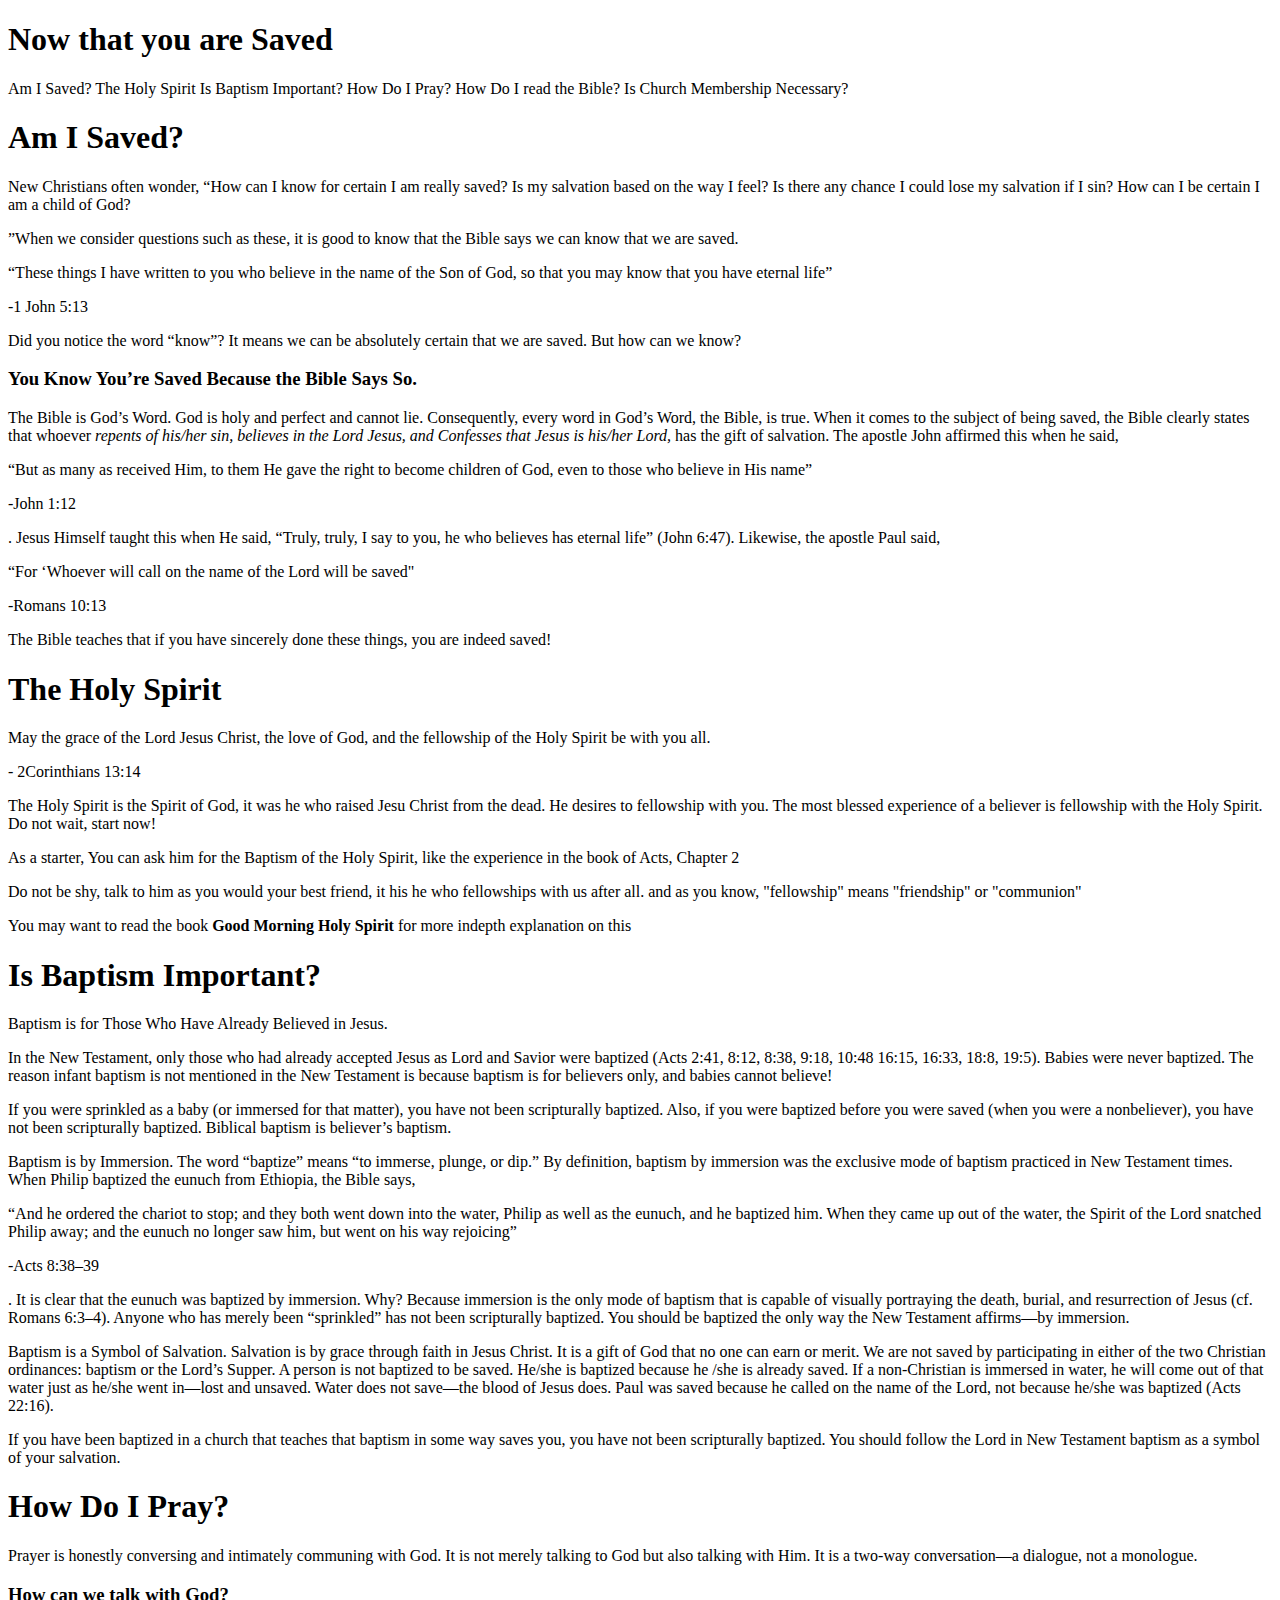
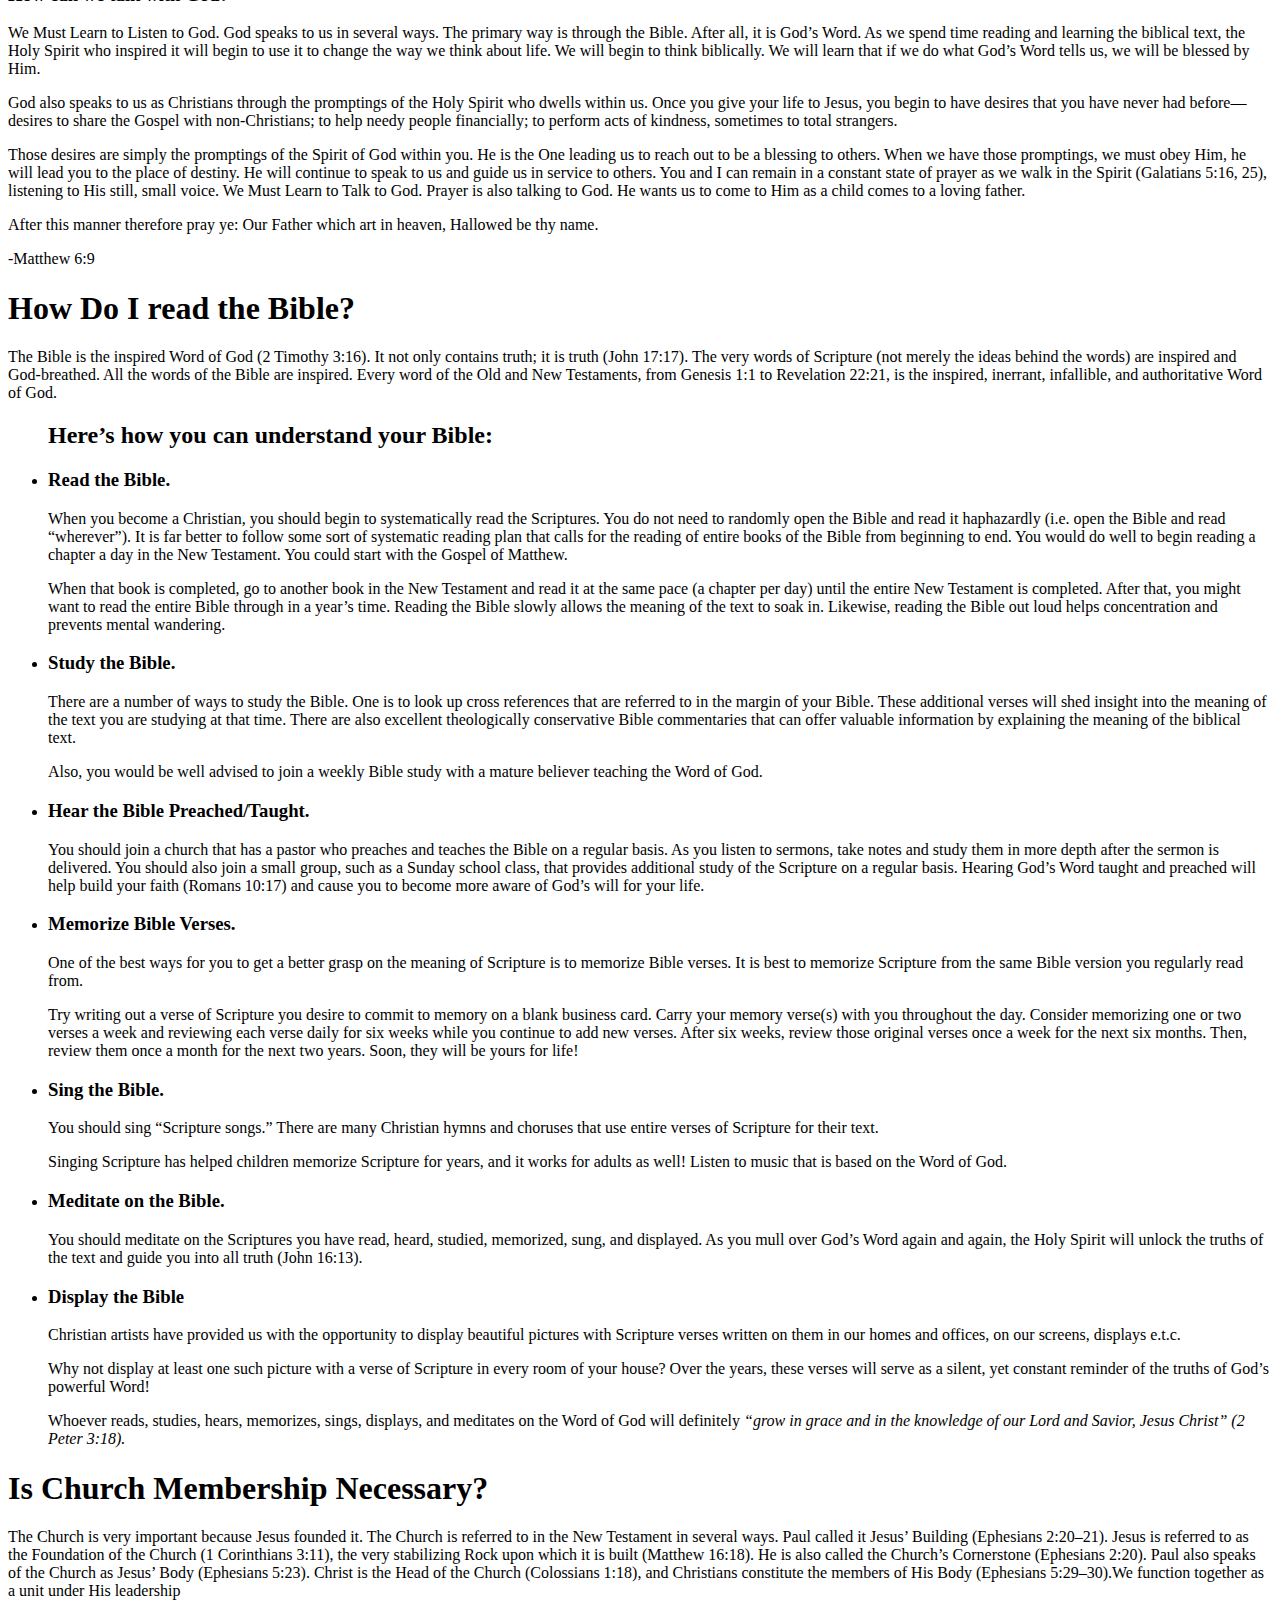
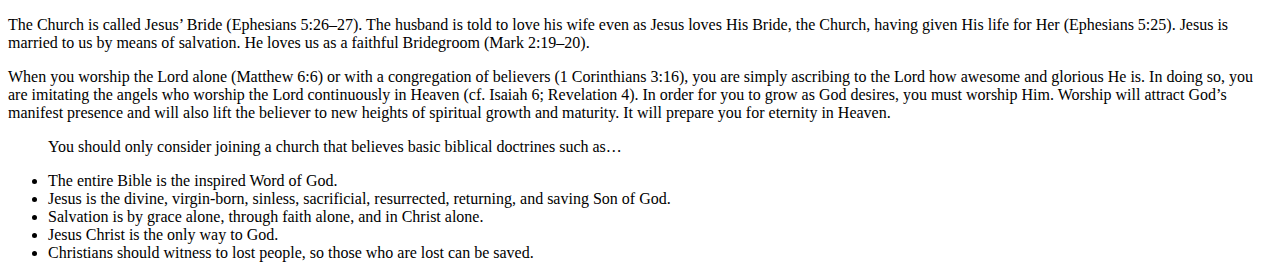
==== index.html @ c07d6c0a "complete content" ====
<!DOCTYPE html>
<html>
  <head lang="en">
    <meta charset="UTF-8"
    <meta name="viewport" content="width=devicewidth, initial-scale=1.0">
    <link rel="stylesheet" href="styles.css"
  </head>
  <body>
    <main id="main-doc">
      <nav id="navbar">
        <header><h1>Now that you are Saved</h1></header>
        <a class="nav-link">Am I Saved?</a>
        <a class="nav-link">The Holy Spirit</a>
        <a class="nav-link">Is Baptism Important?</a>
        <a class="nav-link">How Do I Pray?</a>
        <a class="nav-link">How Do I read the Bible?</a>
        <a class="nav-link">Is Church Membership Necessary?</a>
      </nav>
      <div class="main-container">
        <section class="main-section">
          <header><h1>Am I Saved?</h1></header>
          <p>New Christians often wonder, “How can I know for certain I am really saved? Is my salvation based on the way I feel? Is there any chance I could lose my salvation if I sin? How can I be certain I am a child of God?</p> 
          <p>”When we consider questions such as these, it is good to know that the Bible says we can know that we are saved.</p>
          <div class="verse"><p>“These things I have written to you who believe in the name of the Son of God, so that you may know that you have eternal life” <p>-1 John 5:13</p></div>
          <p>Did you notice the word “know”? It means we can be absolutely certain that we are saved. But how can we know?</p>
          <h3>You Know You’re Saved Because
the Bible Says So.</h4> <p>The Bible is God’s Word. God is holy and perfect and cannot lie. Consequently, every word in God’s Word, the Bible, is true. When it comes to the subject of being saved, the Bible clearly states that whoever <i>repents of his/her sin, believes in the Lord Jesus, and Confesses that Jesus is his/her Lord,</i> has the gift of salvation. The apostle John affirmed this when he said, 
          <div class="verse"><p>“But as many as received Him, to them He gave the right to become children of God, even to those who believe in His name”</p> <p> -John 1:12</p></div>. Jesus Himself taught this when He said, “Truly, truly, I say to you, he who believes has eternal life” (John 6:47). Likewise, the apostle Paul said, <div class="verse"><p>“For ‘Whoever will call on the name of the Lord will be saved"</p> <p>-Romans 10:13</p></div>
          <p>The Bible teaches that if you have sincerely done these things, you are indeed saved!</p>
          </section>
          <section class="main-section">
          <header><h1>The Holy Spirit</h1></header>
            <div class="verse"><p>May the grace of the Lord Jesus Christ, the love of God, and the fellowship of the Holy Spirit be with you all.<p>- 2Corinthians 13:14</p>
</p></div>
          <p>The Holy Spirit is the Spirit of God, it was he who raised Jesu Christ from the dead. He desires to fellowship with you. The most blessed experience of a believer is fellowship with the Holy Spirit. Do not wait, start now!</p><p>As a starter, You can ask him for the Baptism of the Holy Spirit, like the experience in the book of Acts, Chapter 2</p><p>Do not be shy, talk to him as you would your best friend, it his he who fellowships with us after all. and as you know, "fellowship" means "friendship" or "communion"</p><p>  You may want to read the book <strong>Good Morning Holy Spirit</strong> for more indepth explanation on this </p> 
          
          </section>
          <section class="main-section">
          <header><h1>Is Baptism Important?</h1>Baptism is for Those Who Have
Already Believed in Jesus. <p> In the New Testament, only those who had already accepted Jesus as Lord and Savior were baptized (Acts 2:41, 8:12, 8:38, 9:18, 10:48 16:15, 16:33, 18:8, 19:5). Babies were never baptized. The reason infant baptism is not mentioned in the New Testament is because baptism is for believers only, and babies cannot believe!</p> <p>If you were sprinkled as a baby (or immersed for that matter), you have not been scripturally baptized. Also, if you were baptized before you were saved (when you were a nonbeliever), you have not been scripturally baptized. Biblical baptism is believer’s baptism.</p>
          <p>Baptism is by Immersion.
The word “baptize” means “to immerse, plunge, or dip.” By definition, baptism by immersion was the exclusive mode of baptism practiced in New Testament times. When Philip baptized the eunuch from Ethiopia, the Bible says, <div class="verse"><p>“And he ordered the chariot to stop; and they both went down into the water, Philip as well as the eunuch, and he baptized him. When they came up out of the water, the Spirit of the Lord snatched Philip away; and the eunuch no longer saw him, but went on his way rejoicing”</p> <p>-Acts 8:38–39</p></div>. It is clear that the eunuch was baptized by immersion. Why? Because immersion is the only mode of baptism that is capable of visually portraying the death, burial, and resurrection of Jesus (cf. Romans 6:3–4). Anyone who has merely been “sprinkled” has not been scripturally baptized. You should be baptized the only way the New Testament affirms—by immersion.</p> 
          <p>Baptism is a Symbol of Salvation. Salvation is by grace through faith in Jesus Christ. It is a gift of God that no one can earn or merit. We are not saved by participating in either of the two Christian ordinances: baptism or the Lord’s Supper. A person is not baptized to be saved. He/she is baptized because he /she is already saved. If a non-Christian is immersed in water, he will come out of that water just as he/she went in—lost and unsaved. Water does not save—the blood of Jesus does. Paul was saved because he called on the name of the Lord, not because he/she was baptized (Acts 22:16).</p> <p>If you have been baptized in a church that teaches that baptism in some way saves you, you have not been scripturally baptized. You should follow the Lord in New Testament baptism as a symbol of your salvation.</p>
          </header>
          </section>
          <section class="main-section">
          <header><h1>How Do I Pray?</h1>
            <p>Prayer is honestly conversing and intimately communing with God. It is not merely talking to God but also talking with Him. It is a two-way conversation—a dialogue, not a monologue.</p> <h3>How can we talk with God?</h3> We Must Learn to Listen to God. God speaks to us in several ways. The primary way is through the Bible. After all, it is God’s Word. As we spend time reading and learning the biblical text, the Holy Spirit who inspired it will begin to use it to change the way we think about life. We will begin to think biblically. We will learn that if we do what God’s Word tells us, we will be blessed by Him.</p>
<p> God also speaks to us as Christians through the promptings of the Holy Spirit who dwells within us. Once you give your life to Jesus, you begin to have desires that you have never had before—desires to share the Gospel with non-Christians; to help needy people financially; to perform acts of kindness, sometimes to total strangers.</p> <p>Those desires are simply the promptings of the Spirit of God within you. He is the One leading us to reach out to be a blessing to others. When we have those promptings, we must obey Him, he will lead you to the place of destiny. He will continue to speak to us and guide us in service to others. You and I can remain in a constant state of prayer as we walk in the Spirit (Galatians 5:16, 25), listening to His still, small voice. We Must Learn to Talk to God. Prayer is also talking to God. He wants us to come to Him as a child comes to a loving father.</p><div class="verse"><p>After this manner therefore pray ye: Our Father which art in heaven, Hallowed be thy name.</p><p>-Matthew 6:9</p></p>
          </header>
          </section>
          <section class="main-section">
            <header><h1>How Do I read the Bible?</h1>
            <p>The Bible is the inspired Word of God (2 Timothy 3:16). It not only contains truth; it is truth (John 17:17). The very words of Scripture (not merely the ideas behind the words) are inspired and God-breathed. All the words of the Bible are inspired. Every word of the Old and New Testaments, from Genesis 1:1 to Revelation 22:21, is the inspired, inerrant, infallible, and authoritative Word of God.</p>
         <ul><h2>Here’s how you can understand your Bible:</h2>
          <li><h3>Read the Bible.</h3> <p>When you become a Christian, you should begin to systematically read the Scriptures. You do not need to randomly open the Bible and read it haphazardly (i.e. open the Bible and read “wherever”). It is far better to follow some sort of systematic reading plan that calls for the reading of entire books of the Bible from beginning to end. You would do well to begin reading a chapter a day in the New Testament. You could start with the Gospel of Matthew.</p> <p>When that book is completed, go to another book in the New Testament and read it at the same pace (a chapter per day) until the entire New Testament is completed. After that, you might want to read the entire Bible through in a year’s time. Reading the Bible slowly allows the meaning of the text to soak in. Likewise, reading the Bible out loud helps concentration and prevents mental wandering.</p></li>
            <li><h3>Study the Bible.</h3>
<p>There are a number of ways to study the Bible. One is to look up cross references that are referred to in the margin of your Bible. These additional verses will shed insight into the meaning of the text you are studying at that time. There are also excellent theologically conservative Bible commentaries that can offer valuable information by explaining the meaning of the biblical text.</p> <p>Also, you would be well advised to join a weekly Bible study with a mature believer teaching the Word of God.</p></li>
            <li><h3>Hear the Bible Preached/Taught.</h3>
You should join a church that has a pastor who preaches and teaches the Bible on a regular basis. As you listen to sermons, take notes and study them in more depth after the sermon is delivered. You should also join a small group, such as a Sunday school class, that provides additional study of the Scripture on a regular basis. Hearing God’s Word taught and preached will help build your faith (Romans 10:17) and cause you to become more aware of God’s will for your life.</p></li>
            <li><h3>Memorize Bible Verses.</h3>
            <p>One of the best ways for you to get a better grasp on the meaning of Scripture is to memorize Bible verses. It is best to memorize Scripture from the same Bible version you regularly read from.</p> <p>Try writing out a verse of Scripture you desire to commit to memory on a blank business card. Carry your memory verse(s) with you throughout the day. Consider memorizing one or two verses a week and reviewing each verse daily for six weeks while you continue to add new verses. After six weeks, review those original verses once a week for the next six months. Then, review them once a month for the next two years. Soon, they will be yours for life!</p></li>
            <li><h3>Sing the Bible.</h3>
            <p>You should sing “Scripture songs.” There are many Christian hymns and choruses that use entire verses of Scripture for their text.</p> <p>Singing Scripture has helped children memorize Scripture for years, and it works for adults as well! Listen to music that is based on the Word of God.</p></li>
            <li><h3>Meditate on the Bible.</h3>
            <p>You should meditate on the Scriptures you have read, heard, studied, memorized, sung, and displayed. As you mull over God’s Word again and again, the Holy Spirit will unlock the truths of the text and guide you into all truth (John 16:13).</p></li>
            <li><h3>Display the Bible</h3>
            <p>Christian artists have provided us with the opportunity to display beautiful pictures with Scripture verses written on them in our homes and offices, on our screens, displays e.t.c.</p> <p>Why not display at least one such picture with a verse of Scripture in every room of your house? Over the years, these verses will serve as a silent, yet constant reminder of the truths of God’s powerful Word!</p></li>
            <p>Whoever reads, studies, hears, memorizes, sings, displays, and meditates on the Word of God will definitely <i>“grow in grace and in the knowledge of our Lord and Savior, Jesus Christ” (2 Peter 3:18).</i></p>
            </header>
          </section>
          <section class="main-section">
            <header><h1>Is Church Membership Necessary?</h1>
            <p>The Church is very important because Jesus founded it. The Church is referred to in the New Testament in several ways. Paul called it Jesus’ Building (Ephesians 2:20–21). Jesus is referred to as the Foundation of the Church (1 Corinthians 3:11), the very stabilizing Rock upon which it is built (Matthew 16:18). He is also called the Church’s Cornerstone (Ephesians 2:20). Paul also speaks of the Church as Jesus’ Body (Ephesians 5:23). Christ is the Head of the Church (Colossians 1:18), and Christians constitute the members of His Body (Ephesians 5:29–30).We function together as a unit under His leadership</p>
            <p>The Church is called Jesus’ Bride (Ephesians 5:26–27). The husband is told to love his wife even as Jesus loves His Bride, the Church, having given His life for Her (Ephesians 5:25). Jesus is married to us by means of salvation. He loves us as a faithful Bridegroom (Mark 2:19–20).</p><p>When you worship the Lord alone (Matthew 6:6) or with a congregation of believers (1 Corinthians 3:16), you are simply ascribing to the Lord how awesome and glorious He is. In doing so, you are imitating the angels who worship the Lord continuously in Heaven (cf. Isaiah 6; Revelation 4). In order for you to grow as God desires, you must worship Him. Worship will attract God’s manifest presence and will also lift the believer to new heights of spiritual growth and maturity. It will prepare you for eternity in Heaven.</p>
            <ul><p>You should only consider joining a
church that believes basic biblical doctrines such as…
<li>The entire Bible is the inspired Word of God.</li>
<li>Jesus is the divine, virgin-born, sinless, sacrificial,
resurrected, returning, and saving Son of God.</li>
<li>Salvation is by grace alone, through faith alone, and
in Christ alone.</li>
<li>Jesus Christ is the only way to God.</li>
<li>Christians should witness to lost people, so those
who are lost can be saved.</li></ul>
            </header>
          </section>
      </div>
    </main>
    <footer></footer>
  </body>
</html>
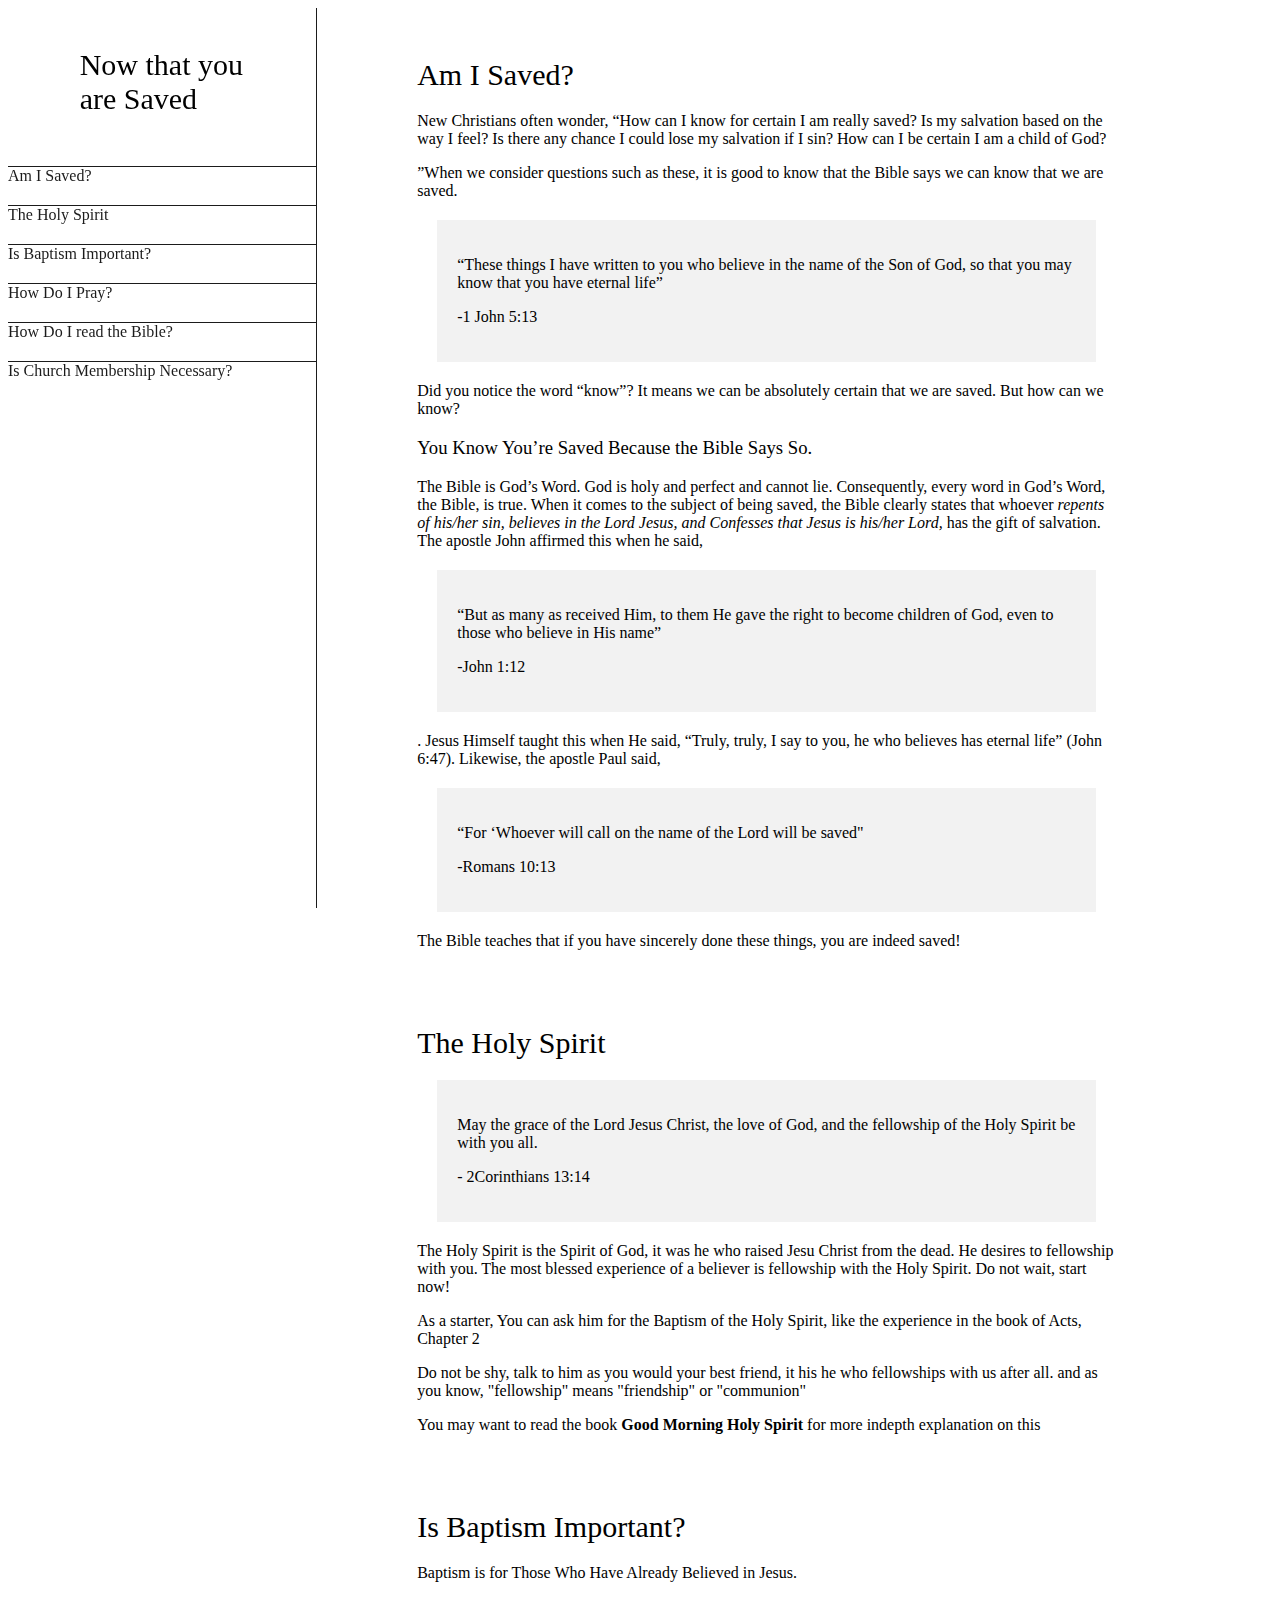
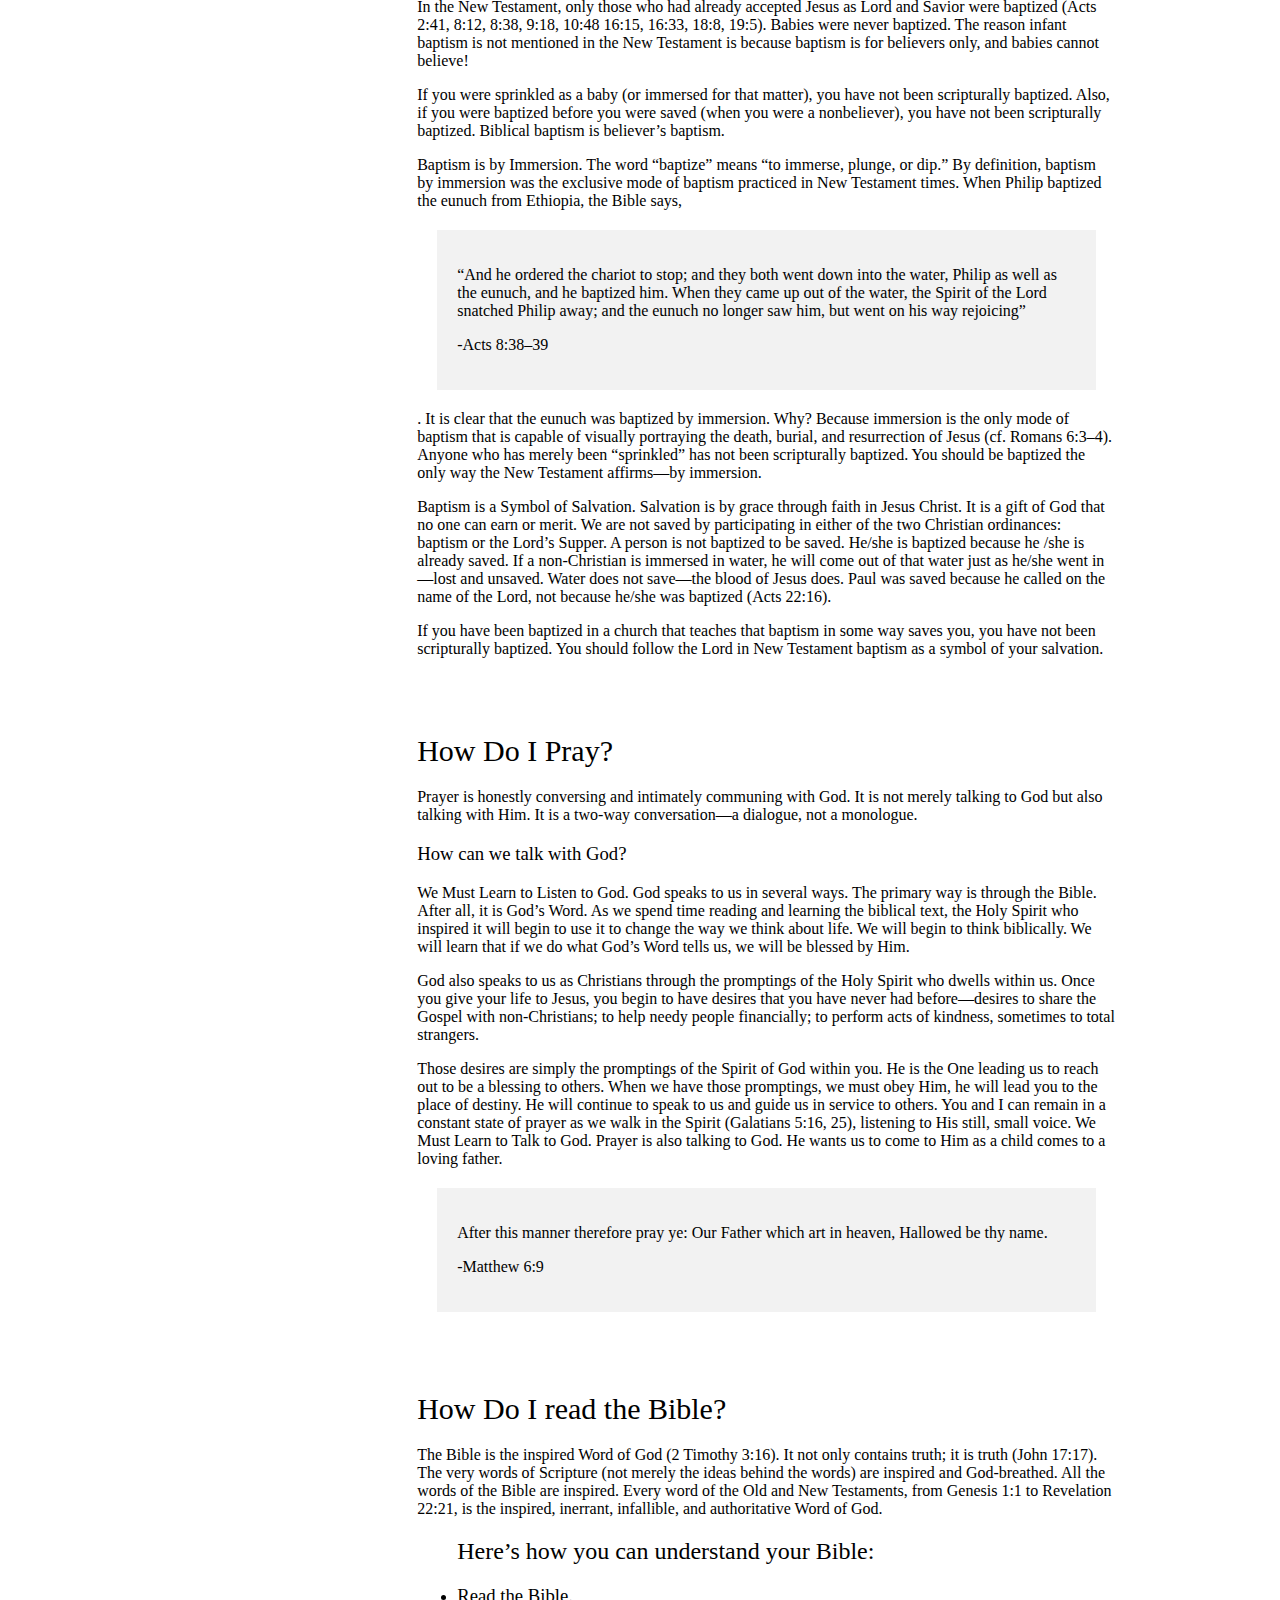
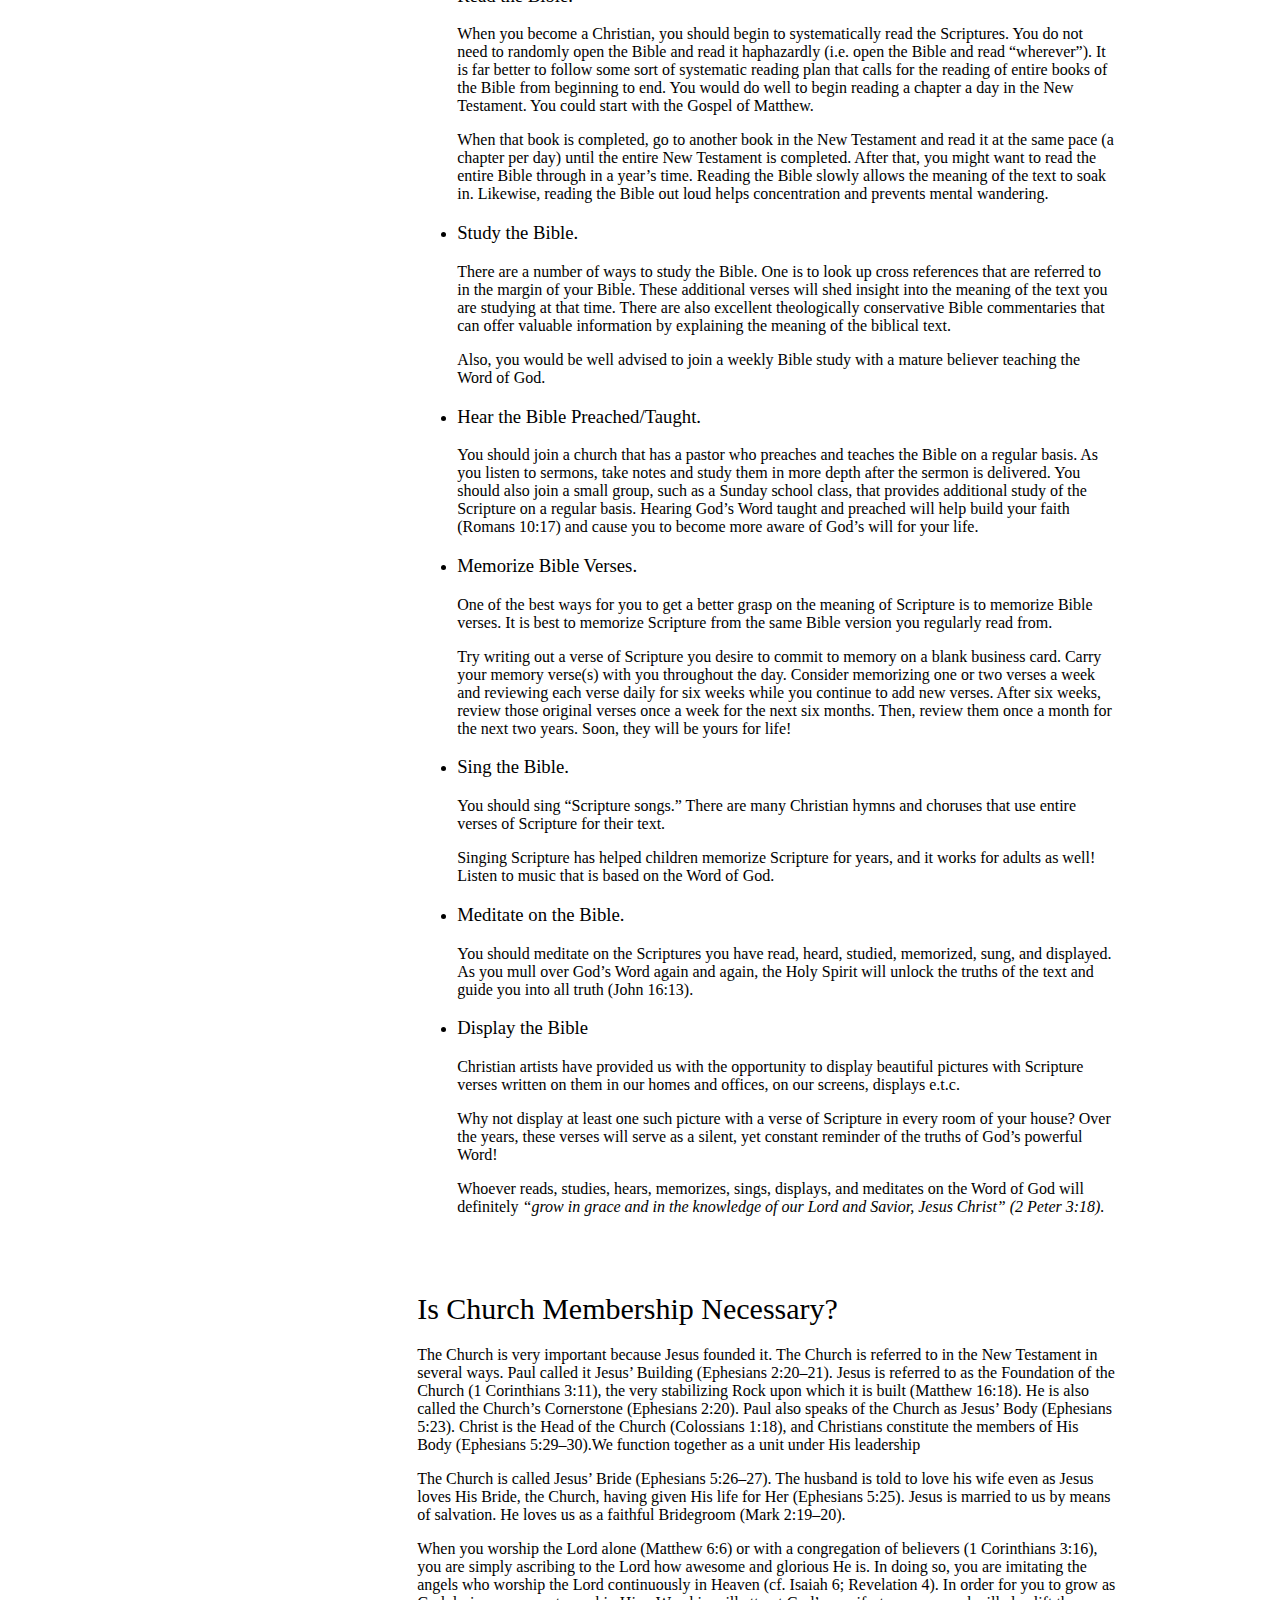
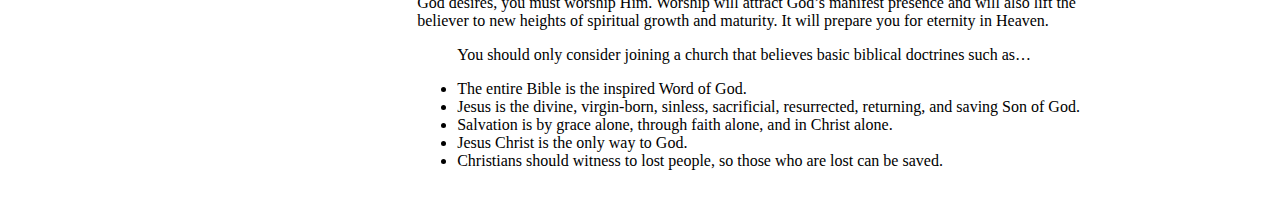
==== commit e0360489: "Fix nav links" ====
--- a/index.html
+++ b/index.html
@@ -9,16 +9,16 @@
     <main id="main-doc">
       <nav id="navbar">
         <header><h1>Now that you are Saved</h1></header>
-        <a class="nav-link">Am I Saved?</a>
-        <a class="nav-link">The Holy Spirit</a>
-        <a class="nav-link">Is Baptism Important?</a>
-        <a class="nav-link">How Do I Pray?</a>
-        <a class="nav-link">How Do I read the Bible?</a>
-        <a class="nav-link">Is Church Membership Necessary?</a>
+        <a class="nav-link" href="#Am_I_Saved?">Am I Saved?</a>
+        <a class="nav-link" href="#The_Holy_Spirit">The Holy Spirit</a>
+        <a class="nav-link" href="#Is_Baptism_Important?">Is Baptism Important?</a>
+        <a class="nav-link" href="#How_Do_I_Pray?">How Do I Pray?</a>
+        <a class="nav-link" href="#How_Do_I_read_the_Bible?">How Do I read the Bible?</a>
+        <a class="nav-link" href="#Is Church Membership Necessary?">Is Church Membership Necessary?</a>
       </nav>
       <div class="main-container">
         <section class="main-section">
-          <header><h1>Am I Saved?</h1></header>
+          <header><h1 id="Am_I_Saved?">Am I Saved?</h1></header>
           <p>New Christians often wonder, “How can I know for certain I am really saved? Is my salvation based on the way I feel? Is there any chance I could lose my salvation if I sin? How can I be certain I am a child of God?</p> 
           <p>”When we consider questions such as these, it is good to know that the Bible says we can know that we are saved.</p>
           <div class="verse"><p>“These things I have written to you who believe in the name of the Son of God, so that you may know that you have eternal life” <p>-1 John 5:13</p></div>
@@ -29,14 +29,14 @@
           <p>The Bible teaches that if you have sincerely done these things, you are indeed saved!</p>
           </section>
           <section class="main-section">
-          <header><h1>The Holy Spirit</h1></header>
+          <header><h1 id="The_Holy_Spirit">The Holy Spirit</h1></header>
             <div class="verse"><p>May the grace of the Lord Jesus Christ, the love of God, and the fellowship of the Holy Spirit be with you all.<p>- 2Corinthians 13:14</p>
 </p></div>
           <p>The Holy Spirit is the Spirit of God, it was he who raised Jesu Christ from the dead. He desires to fellowship with you. The most blessed experience of a believer is fellowship with the Holy Spirit. Do not wait, start now!</p><p>As a starter, You can ask him for the Baptism of the Holy Spirit, like the experience in the book of Acts, Chapter 2</p><p>Do not be shy, talk to him as you would your best friend, it his he who fellowships with us after all. and as you know, "fellowship" means "friendship" or "communion"</p><p>  You may want to read the book <strong>Good Morning Holy Spirit</strong> for more indepth explanation on this </p> 
           
           </section>
           <section class="main-section">
-          <header><h1>Is Baptism Important?</h1>Baptism is for Those Who Have
+          <header><h1 id="Is_Baptism_Important?">Is Baptism Important?</h1>Baptism is for Those Who Have
 Already Believed in Jesus. <p> In the New Testament, only those who had already accepted Jesus as Lord and Savior were baptized (Acts 2:41, 8:12, 8:38, 9:18, 10:48 16:15, 16:33, 18:8, 19:5). Babies were never baptized. The reason infant baptism is not mentioned in the New Testament is because baptism is for believers only, and babies cannot believe!</p> <p>If you were sprinkled as a baby (or immersed for that matter), you have not been scripturally baptized. Also, if you were baptized before you were saved (when you were a nonbeliever), you have not been scripturally baptized. Biblical baptism is believer’s baptism.</p>
           <p>Baptism is by Immersion.
 The word “baptize” means “to immerse, plunge, or dip.” By definition, baptism by immersion was the exclusive mode of baptism practiced in New Testament times. When Philip baptized the eunuch from Ethiopia, the Bible says, <div class="verse"><p>“And he ordered the chariot to stop; and they both went down into the water, Philip as well as the eunuch, and he baptized him. When they came up out of the water, the Spirit of the Lord snatched Philip away; and the eunuch no longer saw him, but went on his way rejoicing”</p> <p>-Acts 8:38–39</p></div>. It is clear that the eunuch was baptized by immersion. Why? Because immersion is the only mode of baptism that is capable of visually portraying the death, burial, and resurrection of Jesus (cf. Romans 6:3–4). Anyone who has merely been “sprinkled” has not been scripturally baptized. You should be baptized the only way the New Testament affirms—by immersion.</p> 
@@ -44,13 +44,13 @@
           </header>
           </section>
           <section class="main-section">
-          <header><h1>How Do I Pray?</h1>
+          <header><h1 id="How_Do_I_Pray?">How Do I Pray?</h1>
             <p>Prayer is honestly conversing and intimately communing with God. It is not merely talking to God but also talking with Him. It is a two-way conversation—a dialogue, not a monologue.</p> <h3>How can we talk with God?</h3> We Must Learn to Listen to God. God speaks to us in several ways. The primary way is through the Bible. After all, it is God’s Word. As we spend time reading and learning the biblical text, the Holy Spirit who inspired it will begin to use it to change the way we think about life. We will begin to think biblically. We will learn that if we do what God’s Word tells us, we will be blessed by Him.</p>
 <p> God also speaks to us as Christians through the promptings of the Holy Spirit who dwells within us. Once you give your life to Jesus, you begin to have desires that you have never had before—desires to share the Gospel with non-Christians; to help needy people financially; to perform acts of kindness, sometimes to total strangers.</p> <p>Those desires are simply the promptings of the Spirit of God within you. He is the One leading us to reach out to be a blessing to others. When we have those promptings, we must obey Him, he will lead you to the place of destiny. He will continue to speak to us and guide us in service to others. You and I can remain in a constant state of prayer as we walk in the Spirit (Galatians 5:16, 25), listening to His still, small voice. We Must Learn to Talk to God. Prayer is also talking to God. He wants us to come to Him as a child comes to a loving father.</p><div class="verse"><p>After this manner therefore pray ye: Our Father which art in heaven, Hallowed be thy name.</p><p>-Matthew 6:9</p></p>
           </header>
           </section>
           <section class="main-section">
-            <header><h1>How Do I read the Bible?</h1>
+            <header><h1 id="How_Do_I_read_the_Bible?">How Do I read the Bible?</h1>
             <p>The Bible is the inspired Word of God (2 Timothy 3:16). It not only contains truth; it is truth (John 17:17). The very words of Scripture (not merely the ideas behind the words) are inspired and God-breathed. All the words of the Bible are inspired. Every word of the Old and New Testaments, from Genesis 1:1 to Revelation 22:21, is the inspired, inerrant, infallible, and authoritative Word of God.</p>
          <ul><h2>Here’s how you can understand your Bible:</h2>
           <li><h3>Read the Bible.</h3> <p>When you become a Christian, you should begin to systematically read the Scriptures. You do not need to randomly open the Bible and read it haphazardly (i.e. open the Bible and read “wherever”). It is far better to follow some sort of systematic reading plan that calls for the reading of entire books of the Bible from beginning to end. You would do well to begin reading a chapter a day in the New Testament. You could start with the Gospel of Matthew.</p> <p>When that book is completed, go to another book in the New Testament and read it at the same pace (a chapter per day) until the entire New Testament is completed. After that, you might want to read the entire Bible through in a year’s time. Reading the Bible slowly allows the meaning of the text to soak in. Likewise, reading the Bible out loud helps concentration and prevents mental wandering.</p></li>
@@ -70,7 +70,7 @@
             </header>
           </section>
           <section class="main-section">
-            <header><h1>Is Church Membership Necessary?</h1>
+            <header><h1 id="Is Church Membership Necessary?">Is Church Membership Necessary?</h1>
             <p>The Church is very important because Jesus founded it. The Church is referred to in the New Testament in several ways. Paul called it Jesus’ Building (Ephesians 2:20–21). Jesus is referred to as the Foundation of the Church (1 Corinthians 3:11), the very stabilizing Rock upon which it is built (Matthew 16:18). He is also called the Church’s Cornerstone (Ephesians 2:20). Paul also speaks of the Church as Jesus’ Body (Ephesians 5:23). Christ is the Head of the Church (Colossians 1:18), and Christians constitute the members of His Body (Ephesians 5:29–30).We function together as a unit under His leadership</p>
             <p>The Church is called Jesus’ Bride (Ephesians 5:26–27). The husband is told to love his wife even as Jesus loves His Bride, the Church, having given His life for Her (Ephesians 5:25). Jesus is married to us by means of salvation. He loves us as a faithful Bridegroom (Mark 2:19–20).</p><p>When you worship the Lord alone (Matthew 6:6) or with a congregation of believers (1 Corinthians 3:16), you are simply ascribing to the Lord how awesome and glorious He is. In doing so, you are imitating the angels who worship the Lord continuously in Heaven (cf. Isaiah 6; Revelation 4). In order for you to grow as God desires, you must worship Him. Worship will attract God’s manifest presence and will also lift the believer to new heights of spiritual growth and maturity. It will prepare you for eternity in Heaven.</p>
             <ul><p>You should only consider joining a
--- a/styles.css
+++ b/styles.css
@@ -0,0 +1,71 @@
+html {
+    box-sizing: border-box;
+  }
+  * {
+    font-family: Open Sans, Tahoma, Roboto;
+  }
+  h1 {
+    font-size: 30px;
+    font-weight: normal;
+    text-align: left;
+  }
+  p {
+    font-size: 16px;
+    font-weight: normal;
+    leading: 18px
+  }
+  nav {
+    display: flex;
+    flex-direction: column;
+    height: 100vh;
+    border-right: 1px solid rgb(27, 27, 27);
+    position: fixed;
+
+  }
+  @media (nav) {
+    
+  }
+  nav h1 {
+    margin: 40px auto;
+    padding-left: 20px;
+    max-width: 60%
+  }
+  .nav-link {
+    border-top: 1px solid rgb(27, 27, 27);
+    padding: 10px auto;
+    margin: 10px 0;
+    justify-content: center;
+    color: rgb(27, 27, 27);
+    text-decoration: none;
+  }
+  .main-container {
+    width: 60%;
+    margin-left: 30%
+  }
+  .main-section {
+    margin: 20px;
+  }
+  main {
+    display: flex;
+  }
+  section {
+    margin: 20px auto;
+    padding: 10px;
+    width: 
+  }
+  h3 {
+    font-weight: normal;
+  }
+  h2 {
+    font-weight: normal;
+  }
+  .verse {
+    background-color: rgb(242, 242, 242);
+    min-width: 30%;
+    padding: 20px;
+    max-height: 10%;
+    margin: 20px; 
+  }
+  .verse p {
+  
+  }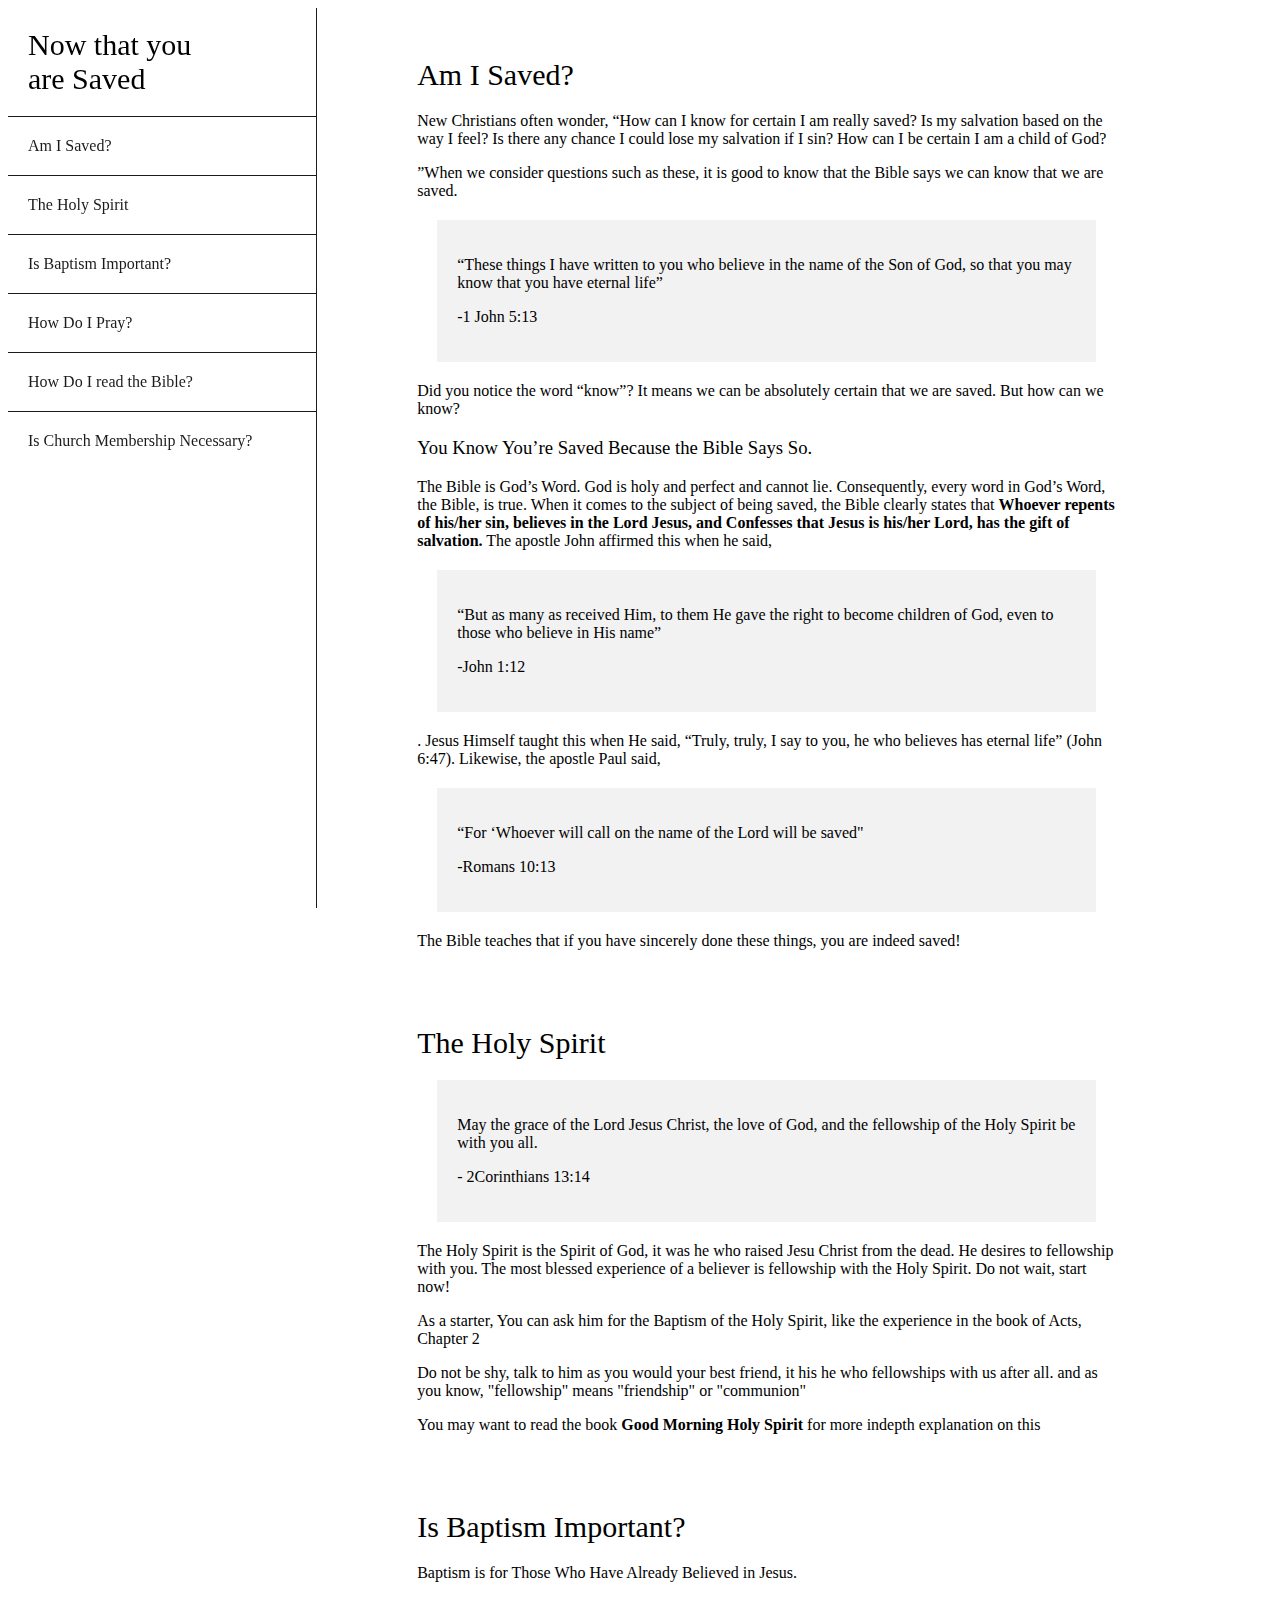
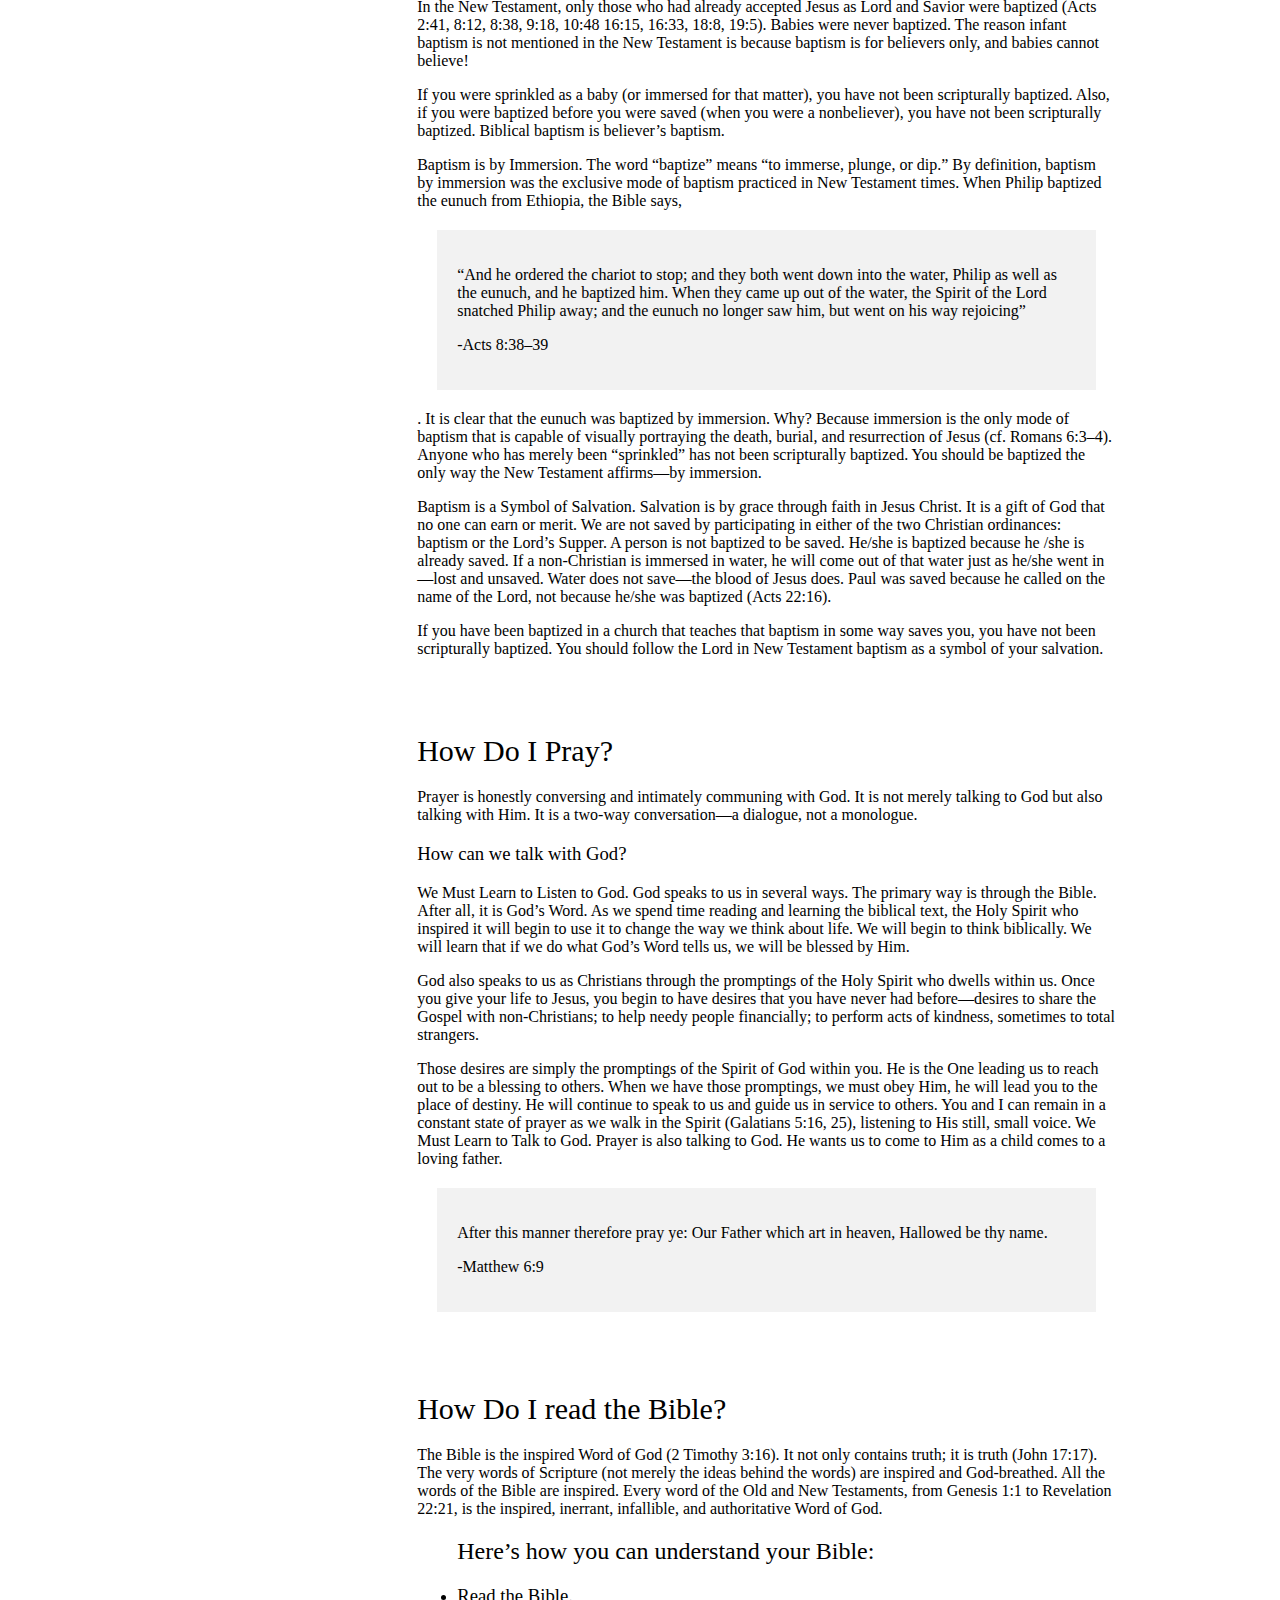
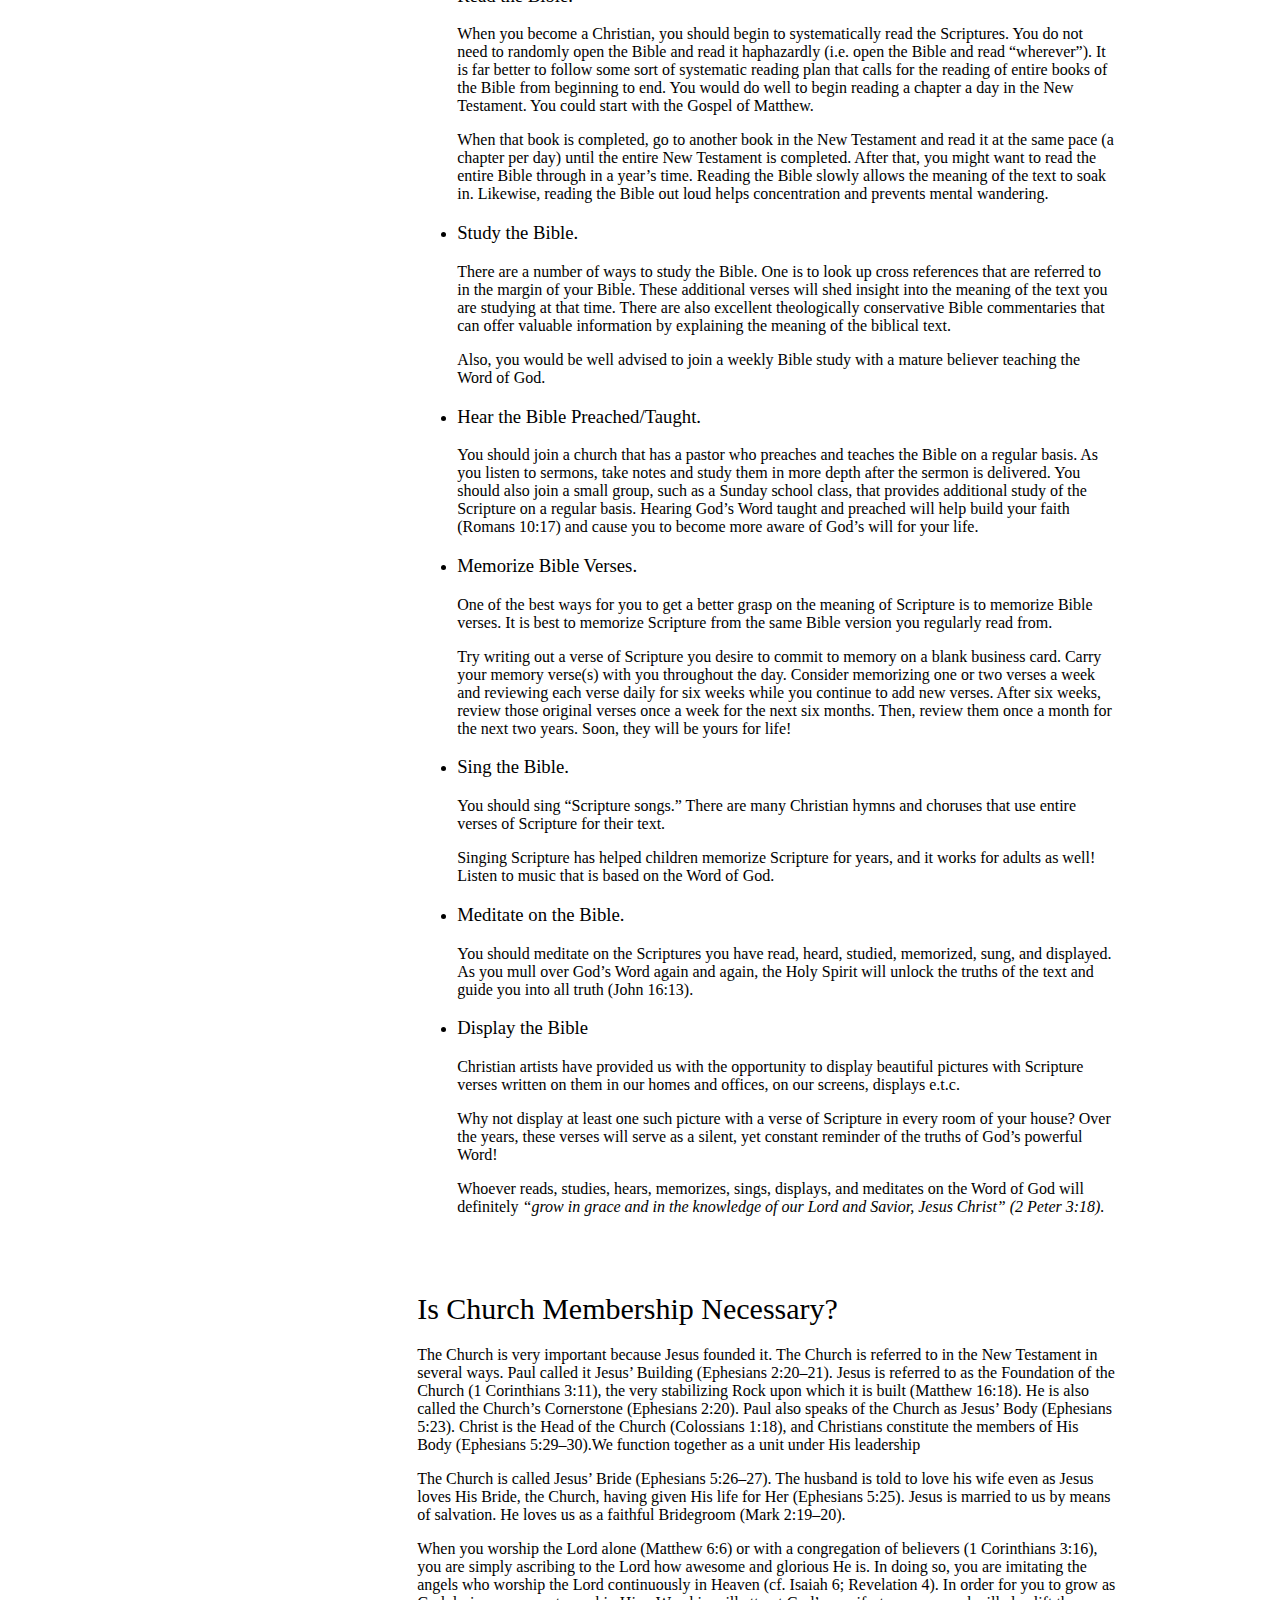
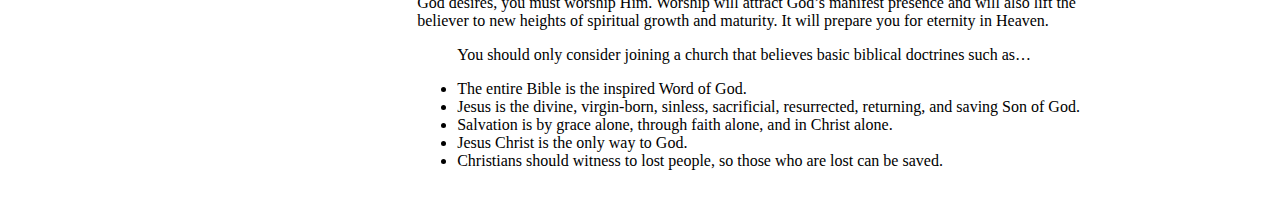
==== commit c5143ef2: "fix h1" ====
--- a/index.html
+++ b/index.html
@@ -24,7 +24,7 @@
           <div class="verse"><p>“These things I have written to you who believe in the name of the Son of God, so that you may know that you have eternal life” <p>-1 John 5:13</p></div>
           <p>Did you notice the word “know”? It means we can be absolutely certain that we are saved. But how can we know?</p>
           <h3>You Know You’re Saved Because
-the Bible Says So.</h4> <p>The Bible is God’s Word. God is holy and perfect and cannot lie. Consequently, every word in God’s Word, the Bible, is true. When it comes to the subject of being saved, the Bible clearly states that whoever <i>repents of his/her sin, believes in the Lord Jesus, and Confesses that Jesus is his/her Lord,</i> has the gift of salvation. The apostle John affirmed this when he said, 
+the Bible Says So.</h4> <p>The Bible is God’s Word. God is holy and perfect and cannot lie. Consequently, every word in God’s Word, the Bible, is true. When it comes to the subject of being saved, the Bible clearly states that <span>Whoever repents of his/her sin, believes in the Lord Jesus, and Confesses that Jesus is his/her Lord, has the gift of salvation.</span> The apostle John affirmed this when he said, 
           <div class="verse"><p>“But as many as received Him, to them He gave the right to become children of God, even to those who believe in His name”</p> <p> -John 1:12</p></div>. Jesus Himself taught this when He said, “Truly, truly, I say to you, he who believes has eternal life” (John 6:47). Likewise, the apostle Paul said, <div class="verse"><p>“For ‘Whoever will call on the name of the Lord will be saved"</p> <p>-Romans 10:13</p></div>
           <p>The Bible teaches that if you have sincerely done these things, you are indeed saved!</p>
           </section>
--- a/styles.css
+++ b/styles.css
@@ -26,14 +26,16 @@
     
   }
   nav h1 {
-    margin: 40px auto;
+    margin 40px o;
     padding-left: 20px;
     max-width: 60%
   }
+  span {
+    font-weight: bold;
+  }
   .nav-link {
     border-top: 1px solid rgb(27, 27, 27);
-    padding: 10px auto;
-    margin: 10px 0;
+    padding: 20px;
     justify-content: center;
     color: rgb(27, 27, 27);
     text-decoration: none;
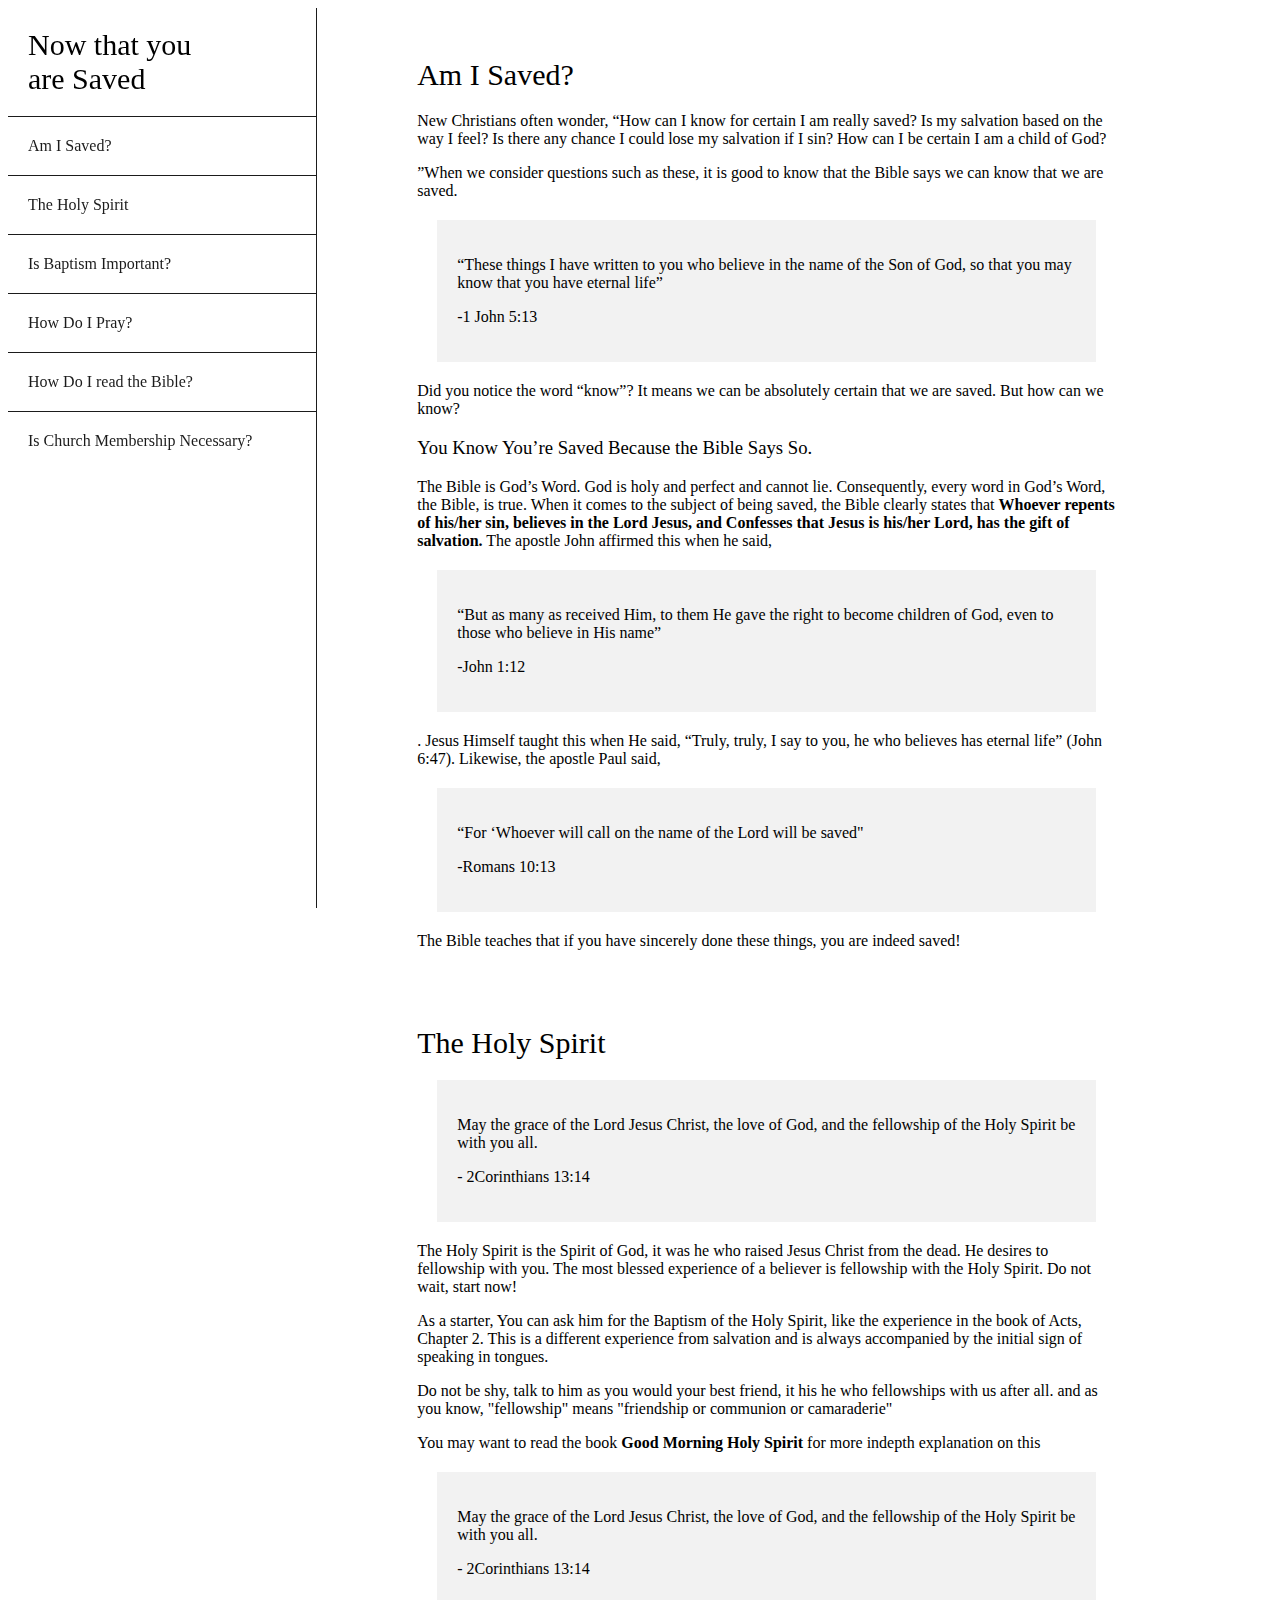
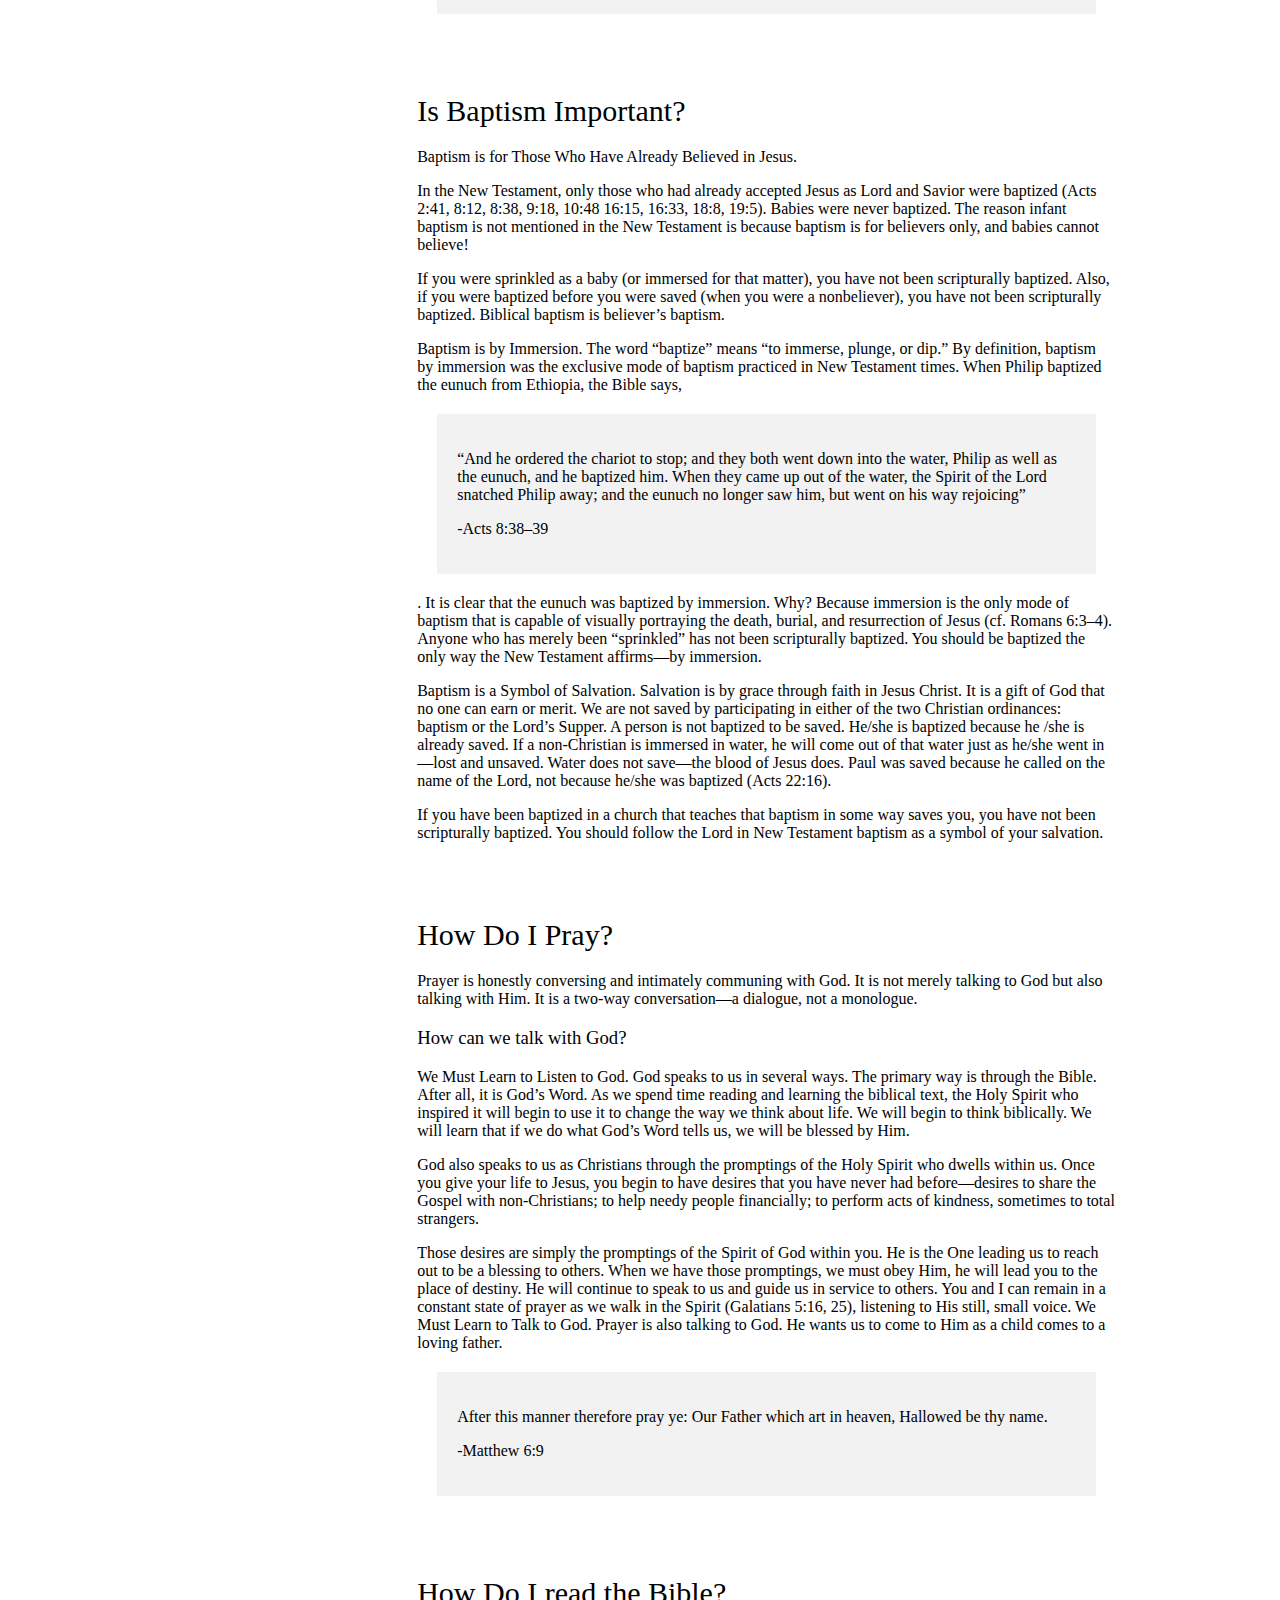
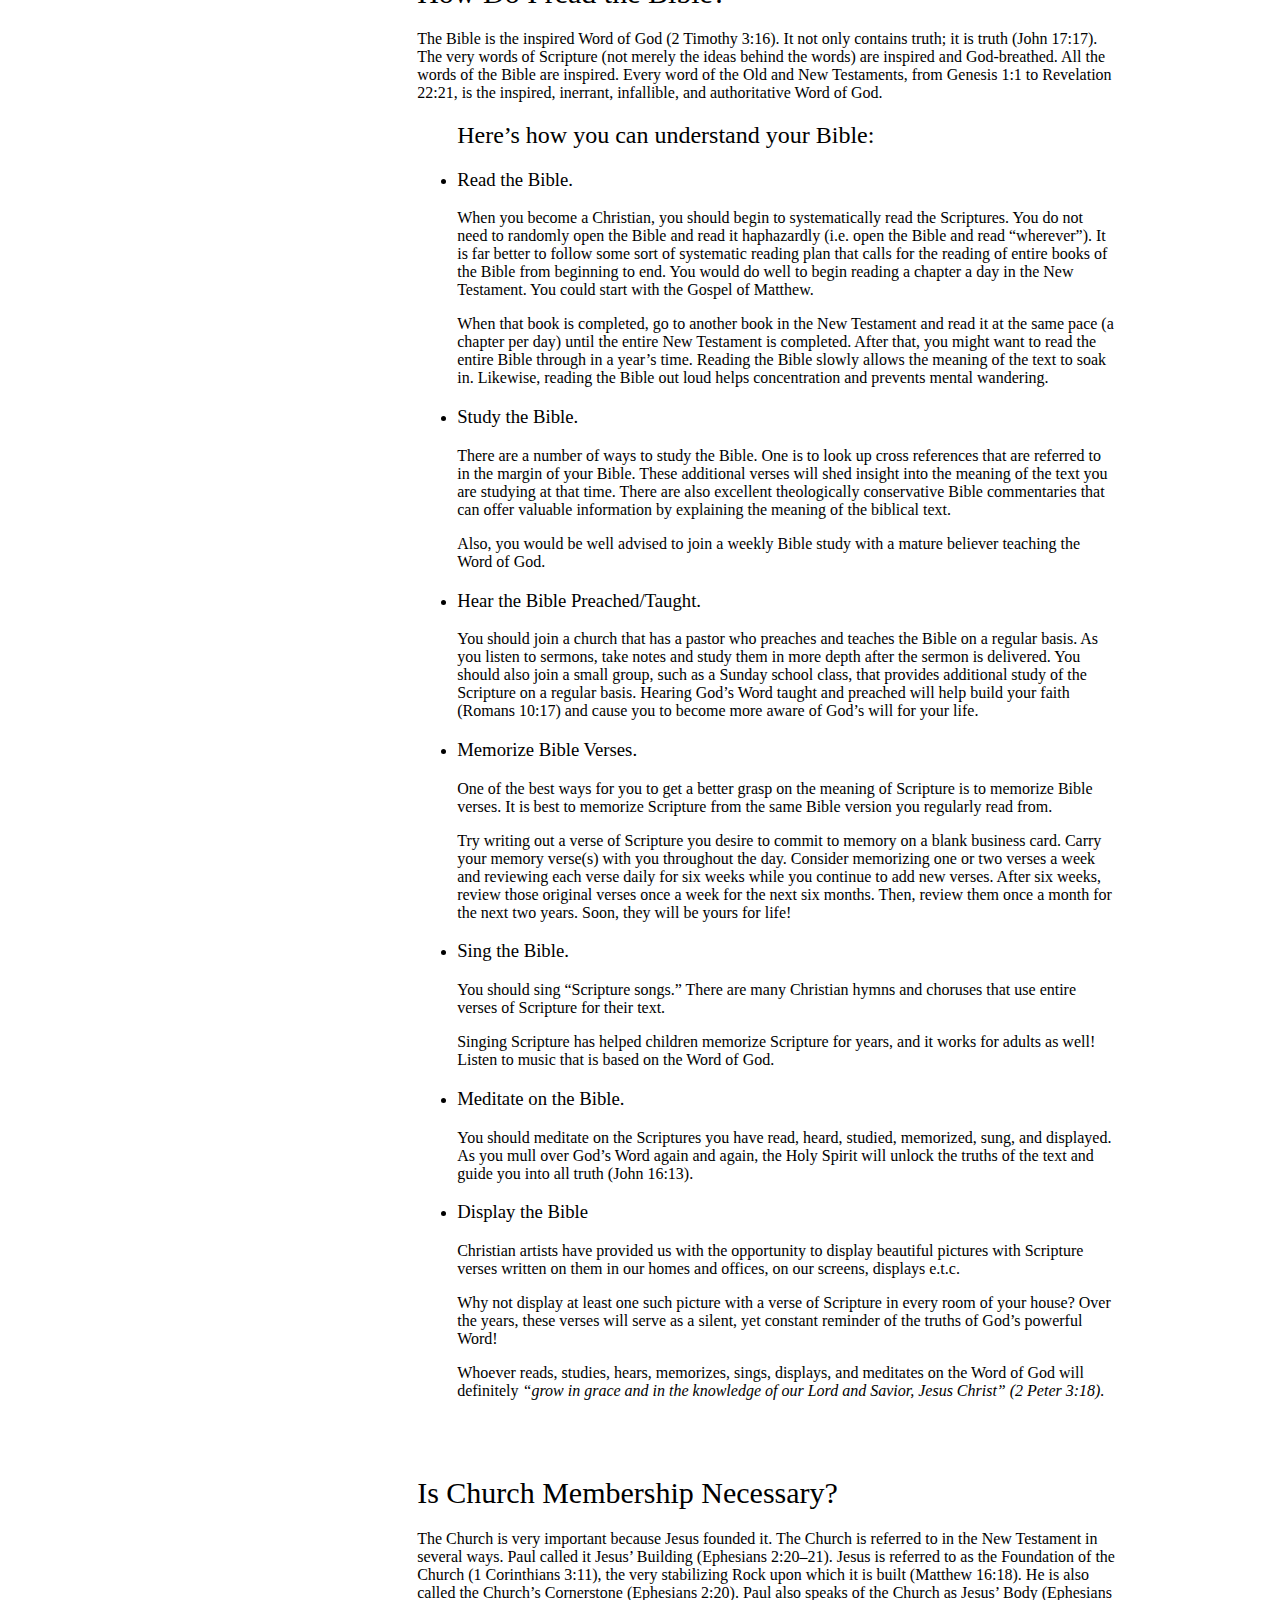
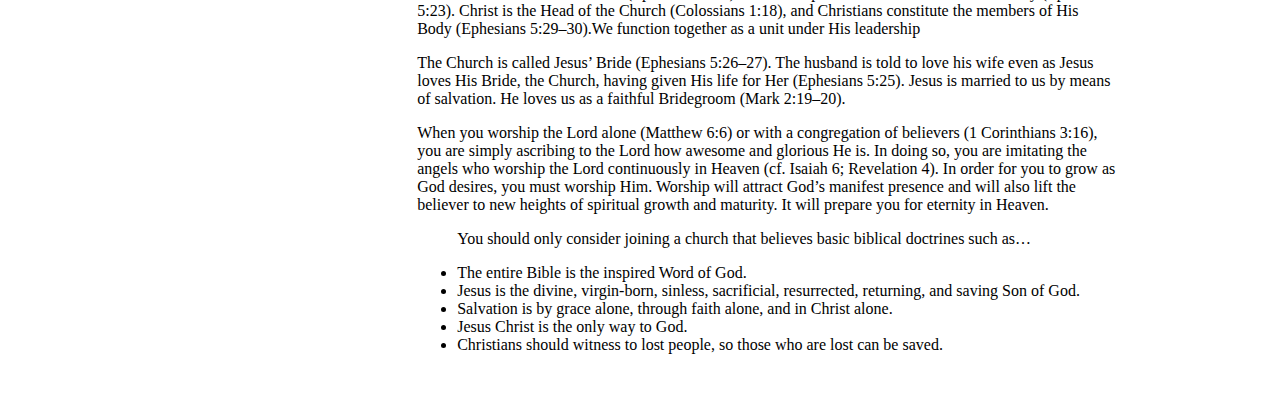
==== commit 2bf0ab1d: "Add a few changes to Holy Spirit section" ====
--- a/index.html
+++ b/index.html
@@ -17,8 +17,8 @@
         <a class="nav-link" href="#Is Church Membership Necessary?">Is Church Membership Necessary?</a>
       </nav>
       <div class="main-container">
-        <section class="main-section">
-          <header><h1 id="Am_I_Saved?">Am I Saved?</h1></header>
+        <section class="main-section" id="Am_I_Saved?">
+          <header><h1 >Am I Saved?</h1></header>
           <p>New Christians often wonder, “How can I know for certain I am really saved? Is my salvation based on the way I feel? Is there any chance I could lose my salvation if I sin? How can I be certain I am a child of God?</p> 
           <p>”When we consider questions such as these, it is good to know that the Bible says we can know that we are saved.</p>
           <div class="verse"><p>“These things I have written to you who believe in the name of the Son of God, so that you may know that you have eternal life” <p>-1 John 5:13</p></div>
@@ -28,29 +28,31 @@
           <div class="verse"><p>“But as many as received Him, to them He gave the right to become children of God, even to those who believe in His name”</p> <p> -John 1:12</p></div>. Jesus Himself taught this when He said, “Truly, truly, I say to you, he who believes has eternal life” (John 6:47). Likewise, the apostle Paul said, <div class="verse"><p>“For ‘Whoever will call on the name of the Lord will be saved"</p> <p>-Romans 10:13</p></div>
           <p>The Bible teaches that if you have sincerely done these things, you are indeed saved!</p>
           </section>
-          <section class="main-section">
-          <header><h1 id="The_Holy_Spirit">The Holy Spirit</h1></header>
+          <section class="main-section" id="The_Holy_Spirit">
+          <header><h1>The Holy Spirit</h1></header>
             <div class="verse"><p>May the grace of the Lord Jesus Christ, the love of God, and the fellowship of the Holy Spirit be with you all.<p>- 2Corinthians 13:14</p>
 </p></div>
-          <p>The Holy Spirit is the Spirit of God, it was he who raised Jesu Christ from the dead. He desires to fellowship with you. The most blessed experience of a believer is fellowship with the Holy Spirit. Do not wait, start now!</p><p>As a starter, You can ask him for the Baptism of the Holy Spirit, like the experience in the book of Acts, Chapter 2</p><p>Do not be shy, talk to him as you would your best friend, it his he who fellowships with us after all. and as you know, "fellowship" means "friendship" or "communion"</p><p>  You may want to read the book <strong>Good Morning Holy Spirit</strong> for more indepth explanation on this </p> 
+          <p>The Holy Spirit is the Spirit of God, it was he who raised Jesus Christ from the dead. He desires to fellowship with you. The most blessed experience of a believer is fellowship with the Holy Spirit. Do not wait, start now!</p><p>As a starter, You can ask him for the Baptism of the Holy Spirit, like the experience in the book of Acts, Chapter 2. This is a different experience from salvation and is always accompanied by the initial sign of speaking in tongues.</p><p>Do not be shy, talk to him as you would your best friend, it his he who fellowships with us after all. and as you know, "fellowship" means "friendship or communion or camaraderie"</p><p>  You may want to read the book <strong>Good Morning Holy Spirit</strong> for more indepth explanation on this </p> 
+          <div class="verse"><p>May the grace of the Lord Jesus Christ, the love of God, and the fellowship of the Holy Spirit be with you all.<p>- 2Corinthians 13:14</p>
+          </p></div>
           
           </section>
-          <section class="main-section">
-          <header><h1 id="Is_Baptism_Important?">Is Baptism Important?</h1>Baptism is for Those Who Have
+          <section class="main-section" id="Is_Baptism_Important?">
+          <header><h1>Is Baptism Important?</h1>Baptism is for Those Who Have
 Already Believed in Jesus. <p> In the New Testament, only those who had already accepted Jesus as Lord and Savior were baptized (Acts 2:41, 8:12, 8:38, 9:18, 10:48 16:15, 16:33, 18:8, 19:5). Babies were never baptized. The reason infant baptism is not mentioned in the New Testament is because baptism is for believers only, and babies cannot believe!</p> <p>If you were sprinkled as a baby (or immersed for that matter), you have not been scripturally baptized. Also, if you were baptized before you were saved (when you were a nonbeliever), you have not been scripturally baptized. Biblical baptism is believer’s baptism.</p>
           <p>Baptism is by Immersion.
 The word “baptize” means “to immerse, plunge, or dip.” By definition, baptism by immersion was the exclusive mode of baptism practiced in New Testament times. When Philip baptized the eunuch from Ethiopia, the Bible says, <div class="verse"><p>“And he ordered the chariot to stop; and they both went down into the water, Philip as well as the eunuch, and he baptized him. When they came up out of the water, the Spirit of the Lord snatched Philip away; and the eunuch no longer saw him, but went on his way rejoicing”</p> <p>-Acts 8:38–39</p></div>. It is clear that the eunuch was baptized by immersion. Why? Because immersion is the only mode of baptism that is capable of visually portraying the death, burial, and resurrection of Jesus (cf. Romans 6:3–4). Anyone who has merely been “sprinkled” has not been scripturally baptized. You should be baptized the only way the New Testament affirms—by immersion.</p> 
           <p>Baptism is a Symbol of Salvation. Salvation is by grace through faith in Jesus Christ. It is a gift of God that no one can earn or merit. We are not saved by participating in either of the two Christian ordinances: baptism or the Lord’s Supper. A person is not baptized to be saved. He/she is baptized because he /she is already saved. If a non-Christian is immersed in water, he will come out of that water just as he/she went in—lost and unsaved. Water does not save—the blood of Jesus does. Paul was saved because he called on the name of the Lord, not because he/she was baptized (Acts 22:16).</p> <p>If you have been baptized in a church that teaches that baptism in some way saves you, you have not been scripturally baptized. You should follow the Lord in New Testament baptism as a symbol of your salvation.</p>
           </header>
           </section>
-          <section class="main-section">
-          <header><h1 id="How_Do_I_Pray?">How Do I Pray?</h1>
+          <section class="main-section" id="How_Do_I_Pray?">
+          <header><h1>How Do I Pray?</h1>
             <p>Prayer is honestly conversing and intimately communing with God. It is not merely talking to God but also talking with Him. It is a two-way conversation—a dialogue, not a monologue.</p> <h3>How can we talk with God?</h3> We Must Learn to Listen to God. God speaks to us in several ways. The primary way is through the Bible. After all, it is God’s Word. As we spend time reading and learning the biblical text, the Holy Spirit who inspired it will begin to use it to change the way we think about life. We will begin to think biblically. We will learn that if we do what God’s Word tells us, we will be blessed by Him.</p>
 <p> God also speaks to us as Christians through the promptings of the Holy Spirit who dwells within us. Once you give your life to Jesus, you begin to have desires that you have never had before—desires to share the Gospel with non-Christians; to help needy people financially; to perform acts of kindness, sometimes to total strangers.</p> <p>Those desires are simply the promptings of the Spirit of God within you. He is the One leading us to reach out to be a blessing to others. When we have those promptings, we must obey Him, he will lead you to the place of destiny. He will continue to speak to us and guide us in service to others. You and I can remain in a constant state of prayer as we walk in the Spirit (Galatians 5:16, 25), listening to His still, small voice. We Must Learn to Talk to God. Prayer is also talking to God. He wants us to come to Him as a child comes to a loving father.</p><div class="verse"><p>After this manner therefore pray ye: Our Father which art in heaven, Hallowed be thy name.</p><p>-Matthew 6:9</p></p>
           </header>
           </section>
-          <section class="main-section">
-            <header><h1 id="How_Do_I_read_the_Bible?">How Do I read the Bible?</h1>
+          <section class="main-section" id="How_Do_I_read_the_Bible?">
+            <header><h1>How Do I read the Bible?</h1>
             <p>The Bible is the inspired Word of God (2 Timothy 3:16). It not only contains truth; it is truth (John 17:17). The very words of Scripture (not merely the ideas behind the words) are inspired and God-breathed. All the words of the Bible are inspired. Every word of the Old and New Testaments, from Genesis 1:1 to Revelation 22:21, is the inspired, inerrant, infallible, and authoritative Word of God.</p>
          <ul><h2>Here’s how you can understand your Bible:</h2>
           <li><h3>Read the Bible.</h3> <p>When you become a Christian, you should begin to systematically read the Scriptures. You do not need to randomly open the Bible and read it haphazardly (i.e. open the Bible and read “wherever”). It is far better to follow some sort of systematic reading plan that calls for the reading of entire books of the Bible from beginning to end. You would do well to begin reading a chapter a day in the New Testament. You could start with the Gospel of Matthew.</p> <p>When that book is completed, go to another book in the New Testament and read it at the same pace (a chapter per day) until the entire New Testament is completed. After that, you might want to read the entire Bible through in a year’s time. Reading the Bible slowly allows the meaning of the text to soak in. Likewise, reading the Bible out loud helps concentration and prevents mental wandering.</p></li>
@@ -69,8 +71,8 @@
             <p>Whoever reads, studies, hears, memorizes, sings, displays, and meditates on the Word of God will definitely <i>“grow in grace and in the knowledge of our Lord and Savior, Jesus Christ” (2 Peter 3:18).</i></p>
             </header>
           </section>
-          <section class="main-section">
-            <header><h1 id="Is Church Membership Necessary?">Is Church Membership Necessary?</h1>
+          <section class="main-section id="Is Church Membership Necessary?">
+            <header><h1>Is Church Membership Necessary?</h1>
             <p>The Church is very important because Jesus founded it. The Church is referred to in the New Testament in several ways. Paul called it Jesus’ Building (Ephesians 2:20–21). Jesus is referred to as the Foundation of the Church (1 Corinthians 3:11), the very stabilizing Rock upon which it is built (Matthew 16:18). He is also called the Church’s Cornerstone (Ephesians 2:20). Paul also speaks of the Church as Jesus’ Body (Ephesians 5:23). Christ is the Head of the Church (Colossians 1:18), and Christians constitute the members of His Body (Ephesians 5:29–30).We function together as a unit under His leadership</p>
             <p>The Church is called Jesus’ Bride (Ephesians 5:26–27). The husband is told to love his wife even as Jesus loves His Bride, the Church, having given His life for Her (Ephesians 5:25). Jesus is married to us by means of salvation. He loves us as a faithful Bridegroom (Mark 2:19–20).</p><p>When you worship the Lord alone (Matthew 6:6) or with a congregation of believers (1 Corinthians 3:16), you are simply ascribing to the Lord how awesome and glorious He is. In doing so, you are imitating the angels who worship the Lord continuously in Heaven (cf. Isaiah 6; Revelation 4). In order for you to grow as God desires, you must worship Him. Worship will attract God’s manifest presence and will also lift the believer to new heights of spiritual growth and maturity. It will prepare you for eternity in Heaven.</p>
             <ul><p>You should only consider joining a
--- a/styles.css
+++ b/styles.css
@@ -12,7 +12,7 @@
   p {
     font-size: 16px;
     font-weight: normal;
-    leading: 18px
+    line-height: 18px
   }
   nav {
     display: flex;
@@ -22,11 +22,19 @@
     position: fixed;
 
   }
-  @media (nav) {
-    
+  @media (width = 500px) {
+    nav {
+        width: 20%
+    }
+    nav h1 {
+        width: 19%
+    }
+    nav-link {
+        width: 15%
+    }
   }
   nav h1 {
-    margin 40px o;
+    margin: 20% o;
     padding-left: 20px;
     max-width: 60%
   }
